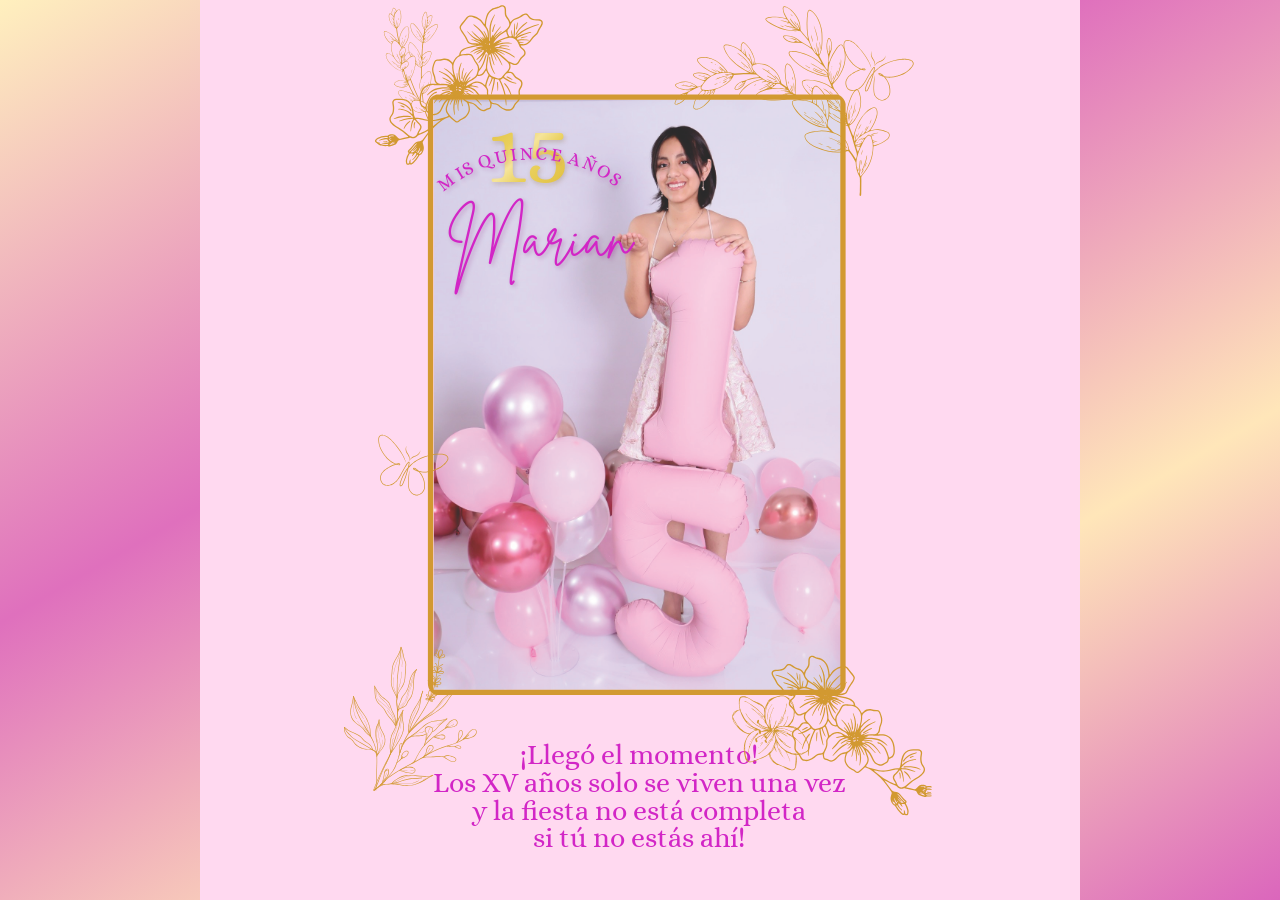
==== Web/index.html @ 72e5fe51 "Amplía la galería móvil y separa su título vertical" ====
<!doctype html>
<html lang="es-MX">
  <head>
    <meta charset="utf-8" />
    <meta name="viewport" content="width=device-width, initial-scale=1" />
    <meta name="theme-color" content="#ffd9f0" />
    <title>Mis quince años · Marian</title>
    <link rel="stylesheet" href="assets/css/base.css?v=63" />
    <link rel="stylesheet" href="assets/css/secciones.css?v=65" />
    <link rel="stylesheet" href="assets/css/layout.css?v=61" />
    <link rel="stylesheet" href="assets/css/tipografia.css?v=65" />
    <script defer src="assets/js/datos-loader.js?v=61"></script>
    <script defer src="assets/js/render.js?v=61"></script>
    <script defer src="assets/js/confirmacion.js?v=61"></script>
    <script defer src="assets/js/contador.js?v=61"></script>
    <script defer src="assets/js/scroll.js?v=61"></script>
    <script defer src="assets/js/app.js?v=61"></script>
  </head>
  <body>
    <a class="skip" href="#detalles" data-field="textos.irDetalles"></a>
    <p id="estado" role="status">Preparando la invitación…</p>
    <noscript>Activa JavaScript para ver la invitación y sus ubicaciones.</noscript>
    <main id="invitacion" hidden>
      <!-- PORTADA -->
      <section class="cover" id="portada" aria-labelledby="titulo">
        <div class="cover-frame">
          <div class="cover-composition">
            <!-- Contenido HTML; los valores vienen de datos.js. -->
            <img class="cover-photo" data-src="portada.foto" data-alt="portada.protagonista" />
            <p class="cover-age" data-estilo="15" data-field="portada.edad"></p>
            <h1
              id="titulo"
              class="cover-title"
              data-estilo="quince"
              data-field="portada.titulo"
            ></h1>
            <p class="cover-name" data-estilo="marian" data-field="portada.protagonista"></p>
            <p
              class="cover-message"
              data-estilo="frase"
              data-field="portada.introduccionLineas"
            ></p>
            <!-- Capa frontal de ornamentos. -->
            <img
              class="cover-art"
              src="assets/img/portada-ornamentos.svg"
              alt=""
              aria-hidden="true"
            />
          </div>
        </div>
      </section>

      <!-- PAPÁS -->
      <section id="papas" class="card company-section" data-aria="familia.papas.titulo">
        <h2 data-estilo="titulo" class="company-heading" data-field="familia.papas.titulo"></h2>
        <article class="company-card">
          <span class="company-line company-line-top" aria-hidden="true">✧</span>
          <span class="company-line company-line-bottom" aria-hidden="true">✧</span>
          <img
            class="company-photo"
            data-src="familia.papas.foto"
            data-alt="familia.papas.titulo"
          />
          <p data-field="familia.papas.nombres" data-estilo="texto"></p>
          <img class="company-flower" src="assets/img/rama-floral-horizontal.svg?gold=2" alt="" />
        </article>
      </section>

      <!-- PADRINOS -->
      <section id="padrinos" class="card company-section" data-aria="familia.padrinos.titulo">
        <h2 data-estilo="titulo" class="company-heading" data-field="familia.padrinos.titulo"></h2>
        <article class="company-card">
          <span class="company-line company-line-top" aria-hidden="true">✧</span>
          <span class="company-line company-line-bottom" aria-hidden="true">✧</span>
          <img
            class="company-photo"
            data-src="familia.padrinos.foto"
            data-alt="familia.padrinos.titulo"
          />
          <p data-field="familia.padrinos.nombres" data-estilo="texto"></p>
          <img class="company-flower" src="assets/img/ramo-flores-dorado.svg?gold=2" alt="" />
        </article>
      </section>

      <!-- FOTOGRAFÍAS -->
      <section class="memories" id="recuerdos" aria-label="Fotografías de Marian">
        <p class="eyebrow" data-field="portada.titulo" data-estilo="quince"></p>
          <div class="photos">
            <img
              data-src="fotografias.imagenes.0.archivo"
              data-alt="fotografias.imagenes.0.descripcion"
              loading="lazy"
            />
            <img
              data-src="fotografias.imagenes.1.archivo"
              data-alt="fotografias.imagenes.1.descripcion"
              loading="lazy"
            />
            <img
              data-src="fotografias.imagenes.2.archivo"
              data-alt="fotografias.imagenes.2.descripcion"
              loading="lazy"
            />      
          </div>
        <img class="photos-top-branch" src="assets/img/rama-floral-horizontal.svg?gold=2" alt="" />
        <img class="photos-bottom-branch" src="assets/img/guirnalda-horizontal.svg?gold=2" alt="" />
        <img class="photos-bottom-flower" src="assets/img/flor-dorada.svg?gold=2" alt="" />
      </section>

      <!-- FECHA Y CUENTA REGRESIVA -->
      <section id="fecha" class="date" aria-label="Fecha de la celebración">
        <div class="date-row">
          <p class="eyebrow" data-field="evento.diaSemana" data-estilo="texto"></p>
          <div class="day-heart">
            <svg viewBox="0 0 160 150" aria-hidden="true">
              <path
                d="M82 133C35 121 2 89 8 53C13 22 49 17 72 40C89 -2 143 4 153 43C164 80 111 107 91 146"
                fill="none"
                stroke="#dbaa20"
                stroke-width="4"
                stroke-linecap="round"
              />
            </svg>
            <span class="date-number" data-field="evento.dia" data-estilo="texto"></span>
          </div>
          <p class="month" data-field="evento.mes" data-estilo="texto"></p>
        </div>
        <p data-field="evento.anio" data-estilo="texto"></p>
        <div class="gold-line"></div>
        <p class="script" data-field="textos.faltan" data-estilo="titulo"></p>
        <div id="contador" class="countdown" aria-label="Cuenta regresiva">
          <span data-estilo="texto">
            —
            <small data-field="textos.dias" data-estilo="texto"></small>
          </span>
          <span data-estilo="texto">
            —
            <small data-field="textos.horas" data-estilo="texto"></small>
          </span>
          <span data-estilo="texto">
            —
            <small data-field="textos.minutos" data-estilo="texto"></small>
          </span>
          <span data-estilo="texto">
            —
            <small data-field="textos.segundos" data-estilo="texto"></small>
          </span>
        </div>
        <p data-estilo="frase" class="date-message" data-field="evento.frase"></p>
        <p
          class="pending"
          id="fecha-pendiente"
          data-field="textos.fechaPendiente"
          data-estilo="texto"
        ></p>
      </section>
      <!-- CEREMONIA -->
      <h2
        data-estilo="titulo"
        class="section-title"
        id="details-title"
        data-field="textos.detalles"
      ></h2>
      <section id="detalles" class="card location ceremony" data-ubicacion="0">
        <img class="corner" src="assets/img/ramo-delicado.svg?gold=2" alt="" loading="lazy" />
        <h2 data-estilo="titulo" data-field="ubicaciones.0.titulo"></h2>
        <img
          class="venue"
          data-src="ubicaciones.0.imagen"
          data-alt="ubicaciones.0.nombre"
          loading="lazy"
        />
        <p class="time" data-estilo="texto"></p>
        <p class="description" data-estilo="frase" data-field="ubicaciones.0.descripcion"></p>
        <p class="venue-name" data-estilo="texto" data-field="ubicaciones.0.nombre"></p>
        <a class="button" data-estilo="texto" target="_blank" rel="noopener noreferrer"></a>
        <img class="ceremony-flowers" src="assets/img/ramita-dos-flores.svg" alt="" />
        <img class="ceremony-leaves" src="assets/img/ramo-delicado.svg" alt="" />
        <img class="ceremony-butterfly" src="assets/img/mariposa-dorada.svg" alt="" />
        <span class="ornate-top" aria-hidden="true">✧</span>
        <span class="ornate-bottom" aria-hidden="true">✧</span>
      </section>
      <!-- RECEPCIÓN -->
      <section id="recepcion" class="card location reception" data-ubicacion="1">
        <img class="corner" src="assets/img/ramo-delicado.svg?gold=2" alt="" loading="lazy" />
        <h2 data-estilo="titulo" data-field="ubicaciones.1.titulo"></h2>
        <img
          class="venue"
          data-src="ubicaciones.1.imagen"
          data-alt="ubicaciones.1.nombre"
          loading="lazy"
        />
        <p class="time" data-estilo="texto"></p>
        <p class="description" data-estilo="frase" data-field="ubicaciones.1.descripcion"></p>
        <p class="venue-name" data-estilo="texto" data-field="ubicaciones.1.nombre"></p>
        <a class="button" data-estilo="texto" target="_blank" rel="noopener noreferrer"></a>
        <img class="reception-flower" src="assets/img/flor-dorada.svg" alt="" />
        <img class="reception-flowers" src="assets/img/ramita-dos-flores.svg" alt="" />
        <img class="reception-branch" src="assets/img/rama-floral-horizontal.svg" alt="" />
        <img class="reception-butterfly" src="assets/img/mariposa-dorada.svg" alt="" />
        <span class="ornate-top" aria-hidden="true">✧</span>
        <span class="ornate-bottom" aria-hidden="true">✧</span>
      </section>
      <!-- VESTIMENTA -->
      <section class="card dress" id="vestimenta">
        <img class="corner" src="assets/img/ramo-flores-dorado.svg?gold=2" alt="" loading="lazy" />
        <h2 data-estilo="titulo" data-field="vestimenta.titulo"></h2>
        <img
          class="icon dress-icon"
          data-src="vestimenta.imagen"
          data-alt="vestimenta.descripcionImagen"
          loading="lazy"
        />
        <p class="large" data-field="vestimenta.tipo" data-estilo="texto"></p>
        <p data-field="vestimenta.nota" data-estilo="frase"></p>
        <div class="swatches" id="colores"></div>
        <img class="dress-flowers" src="assets/img/ramo-flores-dorado.svg?gold=2" alt="" />
        <img class="dress-leaves" src="assets/img/rama-hojas-fina.svg?gold=2" alt="" />
        <img class="dress-top" src="assets/img/rama-floral-horizontal.svg?gold=2" alt="" />
        <span class="ornate-top" aria-hidden="true">✧</span>
        <span class="ornate-bottom" aria-hidden="true">✧</span>
      </section>

      <!-- REGALOS -->
      <section class="card gifts" id="sobres">
        <h2 data-estilo="titulo" data-field="regalos.titulo"></h2>
        <img class="icon" data-src="regalos.imagen" alt="" loading="lazy" />
        <p data-estilo="frase" class="body-copy" data-field="regalos.texto"></p>
        <img
          class="corner right"
          src="assets/img/mariposa-dorada.svg?gold=2"
          alt=""
          loading="lazy"
        />
        <img class="gifts-branch" src="assets/img/rama-floral-horizontal.svg?gold=2" alt="" />
        <img class="gifts-butterfly" src="assets/img/mariposa-dorada.svg?gold=2" alt="" />
        <img class="gifts-garland" src="assets/img/guirnalda-horizontal.svg?gold=2" alt="" />
        <img class="gifts-flower" src="assets/img/flor-dorada.svg?gold=2" alt="" />
        <span class="ornate-top" aria-hidden="true">✧</span>
      </section>

      <!-- HOSPEDAJE -->
      <section class="card lodging" id="hospedaje">
        <h2 data-estilo="titulo" data-field="textos.hospedaje"></h2>
        <img class="icon" src="assets/img/icono-hotel.svg" alt="" loading="lazy" />
        <div id="hoteles" class="hotels"></div>
        <img class="lodging-flowers" src="assets/img/ramo-flores-dorado.svg?gold=2" alt="" />
        <img class="lodging-side" src="assets/img/ramita-dos-flores.svg?gold=2" alt="" />
        <img class="lodging-butterfly" src="assets/img/mariposa-dorada.svg?gold=2" alt="" />
        <span class="ornate-top" aria-hidden="true">✧</span>
        <span class="ornate-bottom" aria-hidden="true">✧</span>
      </section>
      <!-- CONFIRMACIÓN -->
      <section class="card rsvp" id="confirmacion" aria-labelledby="rsvp-title">
        <img
          class="corner"
          src="assets/img/rama-floral-horizontal.svg?gold=2"
          alt=""
          loading="lazy"
        />
        <span class="rsvp-top-line" aria-hidden="true">✧</span>
        <h2 data-estilo="titulo" id="rsvp-title" data-field="confirmacion.titulo"></h2>
        <div class="rsvp-intro">
          <p data-estilo="frase" class="body-copy" data-field="confirmacion.mensaje"></p>
          <img
            class="icon confirm-icon"
            src="assets/img/icono-confirmacion.svg"
            alt=""
            loading="lazy"
          />
        </div>
        <p id="pases" class="form-note" data-estilo="texto"></p>
        <div class="gold-line"></div>
        <form id="formulario-rsvp">
          <label for="nombre" data-field="textos.nombreInvitado" data-estilo="texto"></label>
          <input
            id="nombre"
            name="nombre"
            autocomplete="name"
            required
            maxlength="160"
            data-estilo="texto"
          />
          <fieldset>
            <legend data-field="textos.asistencia" data-estilo="texto"></legend>
            <label class="radio" data-estilo="texto">
              <input type="radio" name="asistencia" value="si" required data-estilo="texto" />
              <span data-field="textos.si"></span>
            </label>
            <label class="radio" data-estilo="texto">
              <input type="radio" name="asistencia" value="no" data-estilo="texto" />
              <span data-field="textos.no"></span>
            </label>
          </fieldset>
          <div class="quantities">
            <div>
              <label for="adultos" data-field="textos.adultos" data-estilo="texto"></label>
              <input
                id="adultos"
                name="adultos"
                type="number"
                min="1"
                step="1"
                required
                data-estilo="texto"
              />
            </div>
            <div>
              <label for="ninos" data-field="textos.ninos" data-estilo="texto"></label>
              <input
                id="ninos"
                name="ninos"
                type="number"
                min="0"
                step="1"
                required
                data-estilo="texto"
              />
            </div>
          </div>
          <button type="submit" class="button submit" data-estilo="texto">
            Probar confirmación
          </button>
          <p class="form-note" id="rsvp-estado" role="status" data-estilo="texto">
            Formulario de muestra. No se enviarán tus datos.
          </p>
        </form>
        <img class="rsvp-left" src="assets/img/ramo-delicado.svg?gold=2" alt="" />
        <img class="rsvp-right" src="assets/img/rama-floral-horizontal.svg?gold=2" alt="" />
        <img class="rsvp-bottom" src="assets/img/ramita-dos-flores.svg?gold=2" alt="" />
      </section>

      <!-- CIERRE -->
      <section id="cierre">
        <div
          data-estilo="15"
          class="footer-number"
          aria-hidden="true"
          data-field="portada.edad"
        ></div>
        <p data-estilo="marian" class="name" data-field="portada.protagonista"></p>
        <img
          class="closing-butterfly"
          src="assets/img/mariposa-dorada.svg?gold=2"
          alt=""
          loading="lazy"
        />
        <img class="closing-flower" src="assets/img/flor-dorada.svg?gold=2" alt="" loading="lazy" />
      </section>
    </main>
  </body>
</html>
---- Web/assets/css/base.css ----
/* Prioridad global: diseño, después tipografía. */
@layer diseno, tipografia;
@layer diseno {
  /* 01 · Fuentes locales. */
  @font-face {
    font-family: Alice;
    src: url("../fonts/Alice.ttf") format("truetype");
    font-display: swap;
  }
  @font-face {
    font-family: Brittany;
    src: url("../fonts/Brittany.ttf") format("truetype");
    font-display: swap;
  }
  @font-face {
    font-family: Allura;
    src: url("../fonts/Brittany.ttf") format("truetype");
    font-display: swap;

  
  }

  /* 02 · Variables compartidas de color. */
  :root {
    --pink: #ffd9f0;
    --ink: #ad169f;
    --gold: #af781b;
    --paper: #fefdfb;
    --line: #d9aa40;
  }

  /* 03 · Reglas generales y normalización. */
  * {
    box-sizing: border-box;
  }
  img {
    max-width: 100%;
    display: block;
  }
  h1,
  h2,
  p {
    margin: 0;
  }
  a {
    color: inherit;
  }
  h1,
  .name,
  .card h2,
  .venue-name,
  .body-copy,
  .hotels h3 {
    overflow-wrap: anywhere;
  }

  /* 04 · Página y contenedor principal. */
  main {
    max-width: 880px;
    margin: auto;
    background: var(--pink);
    overflow: hidden;
  }
  main[hidden] {
    display: none;
  }
  section {
    scroll-margin-top: 24px;
  }
  html {
    scroll-behavior: smooth;
    background: #fff0be;
  }
  body {
    margin: 0;
    color: var(--ink);
    font:
      19px/1.5 Alice,
      Georgia,
      serif;
    background: linear-gradient(150deg, #fff0be 0%, #df70bd 38%, #ffe6b9 70%, #db66bc 100%);
    background-repeat: no-repeat;
    min-height: 100vh;
  }
  #invitacion {
    background: #ffd9f0;
    margin: 0 auto;
    border-radius: 0;
  }
  #portada,
  #recuerdos,
  #fecha,
  #cierre {
    background: transparent;
  }

  /* 05 · Componentes reutilizables: tarjetas, imágenes y textos. */
  .name {
    color: #d226c6;
    text-shadow: 0 6px 12px #58244520;
  }
  .memories {
    position: relative;
    text-align: center;
    padding: 90px 56px 45px;
  }
  .eyebrow {
    text-transform: uppercase;
  }
  .photos img {
    width: calc((100% - 32px) / 3);
    border: 8px solid var(--paper);
    box-shadow: 0 8px 18px #9258791b;
    transform: rotate(-6deg);
  }
  .photos img:nth-child(2) {
    transform: rotate(4deg);
    margin-top: 50px;
  }
  .photos img:nth-child(3) {
    transform: rotate(-3deg);
  }
  .date {
    text-align: center;
    padding: 50px 24px 65px;
  }
  .date-number {
    margin-top: 8px;
    color: #c52bb7;
  }
  .month {
    text-transform: uppercase;
  }
  .gold-line {
    height: 1px;
    width: 90px;
    background: var(--line);
    margin: 30px auto;
  }
  .script,
  .section-title {
    color: var(--gold);
  }
  .countdown {
    display: flex;
    justify-content: center;
    gap: 22px;
    margin-top: 14px;
  }
  .countdown span {
    min-width: 48px;
  }
  .countdown small {
    display: block;
    text-transform: uppercase;
  }
  .pending {
    max-width: 280px;
    margin: 20px auto 0;
    color: #865576;
  }
  .section-title {
    text-align: center;
    margin-bottom: 55px;
  }
  .card h2 {
    color: #211c20;
    margin-bottom: 28px;
  }
  .corner {
    position: absolute;
    width: 145px;
    left: -65px;
    top: -28px;
    z-index: -1;
    pointer-events: none;
  }
  .corner.right {
    left: auto;
    right: -52px;
    top: auto;
    bottom: 10px;
    width: 120px;
  }
  .venue {
    width: 100%;
    max-height: 280px;
    object-fit: cover;
    border-radius: 26px;
    margin: 0 auto 24px;
  }
  .location:first-child .venue {
    width: 60%;
    max-height: 310px;
    object-fit: cover;
  }
  .time {
    margin: 14px 0;
  }
  .description {
    margin-bottom: 10px;
  }
  .description:empty,
  .time:empty {
    display: none;
  }
  .venue-name {
    margin-bottom: 23px;
  }
  .icon {
    width: 128px;
    height: 135px;
    object-fit: contain;
    margin: 0 auto 25px;
  }
  .dress-icon {
    width: 200px;
    height: 230px;
  }
  .large {
    margin-bottom: 20px;
  }
  .swatches {
    display: flex;
    gap: 20px;
    justify-content: center;
    margin-top: 20px;
  }
  .swatch {
    width: 30px;
    height: 30px;
    border-radius: 50%;
    border: 1px solid #c9b8c5;
    box-shadow: 0 0 0 4px white;
  }
  .body-copy {
    max-width: 390px;
    margin: auto;
  }
  .hotels {
    display: grid;
    gap: 28px;
  }
  .hotels h3 {
    margin: 0 0 9px;
  }
  .rsvp {
    margin-top: 10px;
  }
  .confirm-icon {
    width: 78px;
    height: 78px;
  }
  .footer-number {
    color: #e8cf6a;
  }
  .memory-layout {
    display: grid;
    grid-template-columns: 38% 1fr;
    gap: 10%;
    align-items: center;
    min-height: 640px;
  }
  .photos {
    align-items: center;
    margin: 35px 0;
    display: flex;
    flex-direction: column;
    gap: 0;
    background: #fefdfb;
    padding: 12px;
    transform: rotate(-9deg);
    box-shadow: 0 5px 20px #92587922;
  }
  .photos img,
  .photos img:nth-child(2),
  .photos img:nth-child(3) {
    width: 100%;
    height: 170px;
    object-fit: cover;
    border: 0;
    margin: 0;
    transform: none;
    box-shadow: none;
  }
  .card {
    position: relative;
    isolation: isolate;
    background: var(--paper);
    border: 1px solid #e38bd4;
    border-radius: 32px;
    margin: 0 auto 65px;
    padding: 46px 45px;
    text-align: center;
    box-shadow:
      inset 0 0 0 11px var(--paper),
      inset 0 0 0 12px #d6ae56;
    width: 68%;
    max-width: none;
    margin-bottom: 70px;
  }
  .card:before {
    content: "";
    position: absolute;
    inset: 16px;
    border-radius: 22px;
    background: url("../img/patron-floral.svg?gold=2") center/cover;
    opacity: 0.13;
    z-index: -1;
    pointer-events: none;
    background-size: 100% 100%;
  }
#fecha {
    border-bottom-color: transparent;
  }

  /* 06 · Botones y formulario. */
  .button {
    display: inline-flex;
    gap: 14px;
    justify-content: center;
    align-items: center;
    min-height: 46px;
    min-width: 175px;
    border: 0;
    border-radius: 30px;
    padding: 10px 27px;
    background: linear-gradient(100deg, #f8e4a4, #dcb04a, #f8e4a4);
    color: #583708;
    text-decoration: none;
    cursor: pointer;
  }
  form {
    text-align: left;
    margin-top: 30px;
    font-size: 18px;
  }
  form label,
  legend {
    display: block;
    margin-bottom: 8px;
  }
  input:not([type="radio"]) {
    display: block;
    width: 100%;
    min-width: 0;
    height: 48px;
    border: 1px solid #d88bcf;
    border-radius: 9px;
    background: #fffafddd;
    color: #522047;
    padding: 8px 12px;
  }
  fieldset {
    border: 0;
    padding: 0;
    margin: 26px 0;
  }
  .radio {
    padding: 12px 14px;
    background: #f8e2f4;
    border-radius: 9px;
    display: flex;
    gap: 12px;
    align-items: center;
    cursor: pointer;
  }
  .radio input {
    accent-color: #b71fab;
    width: 18px;
    height: 18px;
  }
  .quantities {
    display: grid;
    grid-template-columns: 1fr 1fr;
    gap: 20px;
  }
  .submit {
    width: 100%;
    margin-top: 26px;
  }
  .form-note {
    color: #82536f;
    text-align: center;
    margin-top: 14px;
  }
  .form-note:empty {
    display: none;
  }

  /* 07 · Accesibilidad y estados interactivos. */
  .skip {
    position: absolute;
    left: 12px;
    top: -100px;
    z-index: 5;
    background: white;
    padding: 12px;
  }
  .skip:focus {
    top: 12px;
  }
  :focus-visible {
    outline: 3px solid #86117b;
    outline-offset: 5px;
  }
  #estado {
    padding: 30px;
    text-align: center;
  }
  .button:hover {
    filter: brightness(0.96);
  }
  input:disabled {
    opacity: 0.5;
  }
  @media (prefers-reduced-motion: reduce) {
    html {
      scroll-behavior: auto;
    }
  }
  button:disabled {
    opacity: 0.6;
    cursor: wait;
  }
}
---- Web/assets/css/secciones.css ----
@layer diseno {
  /* 00 · Tarjetas compartidas: contenedor, marco, contenido y separadores. */
  #invitacion :is(.ceremony, .reception, .dress, .gifts, .lodging)::after {
    content: "";
    position: absolute;
    inset: 3.7cqw 3.4cqw;
    border: 1px solid #e78cdf;
    border-radius: 3.5cqw;
    pointer-events: none;
    z-index: -1;
  }
  #invitacion :is(.ceremony, .reception, .dress, .gifts, .lodging)::before {
    inset: 2cqw;
    border-radius: 4.2cqw;
    background: url("../img/patron-floral.svg?gold=2") center/100% 100%;
    opacity: 0.18;
  }
  #invitacion :is(.ceremony, .reception, .dress, .gifts, .lodging) > .corner {
    display: none;
  }
  #invitacion :is(.ceremony, .reception, .dress, .gifts, .lodging) h2 {
    color: #111;
    margin: 0 -1cqw 2.2cqw;
    text-shadow: 0 0.3cqw 0.6cqw #0002;
  }
  #invitacion :is(.ceremony, .reception, .dress, .gifts, .lodging) .venue {
    width: 55%;
    height: auto;
    aspect-ratio: 3/4;
    max-height: none;
    object-fit: cover;
    border-radius: 3.5cqw;
    margin: 0 auto 2cqw;
  }
  #invitacion :is(.ceremony, .reception, .dress, .gifts, .lodging) .time {
    color: #d226c6;
    margin: 1.8cqw 0 3cqw;
  }
  #invitacion :is(.ceremony, .reception, .dress, .gifts, .lodging) .venue-name {
    color: #d226c6;
    margin: 0 auto 3cqw;
    max-width: 100%;
  }
  #invitacion :is(.ceremony, .reception, .dress, .gifts, .lodging) .button {
    min-width: 0;
    min-height: 0;
    width: 43%;
    padding: 1cqw 1.5cqw;
    color: white;
    background: linear-gradient(90deg, #ffe8b9, #e83fc5 50%, #ffe8b9);
    border-radius: 4cqw;
  }
  #invitacion :is(.ceremony, .reception, .dress, .gifts, .lodging) .button span {
    display: none;
  }
  #invitacion .ornate-top,
  #invitacion .ornate-bottom {
    position: absolute;
    left: 7%;
    right: 7%;
    height: 1px;
    background: #d69c26;
    color: #d69c26;
    font:
      3cqw/0 Alice,
      serif;
    pointer-events: none;
    text-shadow:
      2px 0 #fefdfb,
      -2px 0 #fefdfb;
  }
  #invitacion .ornate-top {
    top: 2.2cqw;
  }
  #invitacion .ornate-bottom {
    bottom: 2.2cqw;
  }
  #invitacion :is(.ceremony, .reception, .dress, .gifts, .lodging) {
    width: 61%;
    max-width: none;
    min-height: 0;
    margin: 0 auto 9cqw;
    padding: 5cqw 4.4cqw 4cqw;
    border: 1px solid #e56bdc;
    border-radius: 5cqw;
    box-shadow: none;
    text-align: center;
    background:
      linear-gradient(#fff5af, #d7a733, #fff5af) left 1.5cqw center/2px 85% no-repeat,
      linear-gradient(#fff5af, #d7a733, #fff5af) right 1.5cqw center/2px 85% no-repeat,
      #fefdfb;
  }

  /* 01 · Portada: contenedor → composición → foto y textos → ornamentos. */
  #portada {
    container-type: inline-size;
    position: relative;
    isolation: isolate;
    padding: 0;
    text-align: center;
  }
  .cover-photo {
    position: absolute;
    left: 0.6157186%;
    top: 5.5032184%;
    width: 97.7733391%;
    height: 75.0064368%;
    object-fit: cover;
    object-position: center;
  }
  .cover-letter {
    position: absolute;
    white-space: pre;
    transform: translateY(-80%) rotate(var(--angle));
    transform-origin: 0 100%;
  }
  .cover-letter-0 {
    left: 3.7079968202344644%;
    top: 17.139682424367805%;
    --angle: -37.43702053964299deg;
  }
  .cover-letter-1 {
    left: 7.378812239687374%;
    top: 15.693200491264372%;
    --angle: -31.602007020548097deg;
  }
  .cover-letter-2 {
    left: 8.915218005644792%;
    top: 15.178538816551715%;
    --angle: -27.36898803651192deg;
  }
  .cover-letter-3 {
    left: 12.361968458966544%;
    top: 14.252257880919538%;
    --angle: -19.322012373706393deg;
  }
  .cover-letter-4 {
    left: 15.88603279591837%;
    top: 13.592801052873568%;
    --angle: -12.535997999925984deg;
  }
  .cover-letter-5 {
    left: 19.501560428571434%;
    top: 13.186054803678154%;
    --angle: -7.488027359944263deg;
  }
  .cover-letter-6 {
    left: 21.272309861398174%;
    top: 13.03523326045977%;
    --angle: -2.361002374767183deg;
  }
  .cover-letter-7 {
    left: 25.017394087537987%;
    top: 12.955358790344826%;
    --angle: 4.047004467938984deg;
  }
  .cover-letter-8 {
    left: 28.253344871906215%;
    top: 13.075281198390801%;
    --angle: 9.788978120036171deg;
  }
  .cover-letter-9 {
    left: 32.313880759009976%;
    top: 13.475465578160911%;
    --angle: 17.6729886287855deg;
  }
  .cover-letter-10 {
    left: 35.46391408640904%;
    top: 13.993633921379315%;
    --angle: 24.145990872560887deg;
  }
  .cover-letter-11 {
    left: 38.877965380373425%;
    top: 14.796736458390795%;
    --angle: 31.001007461472778deg;
  }
  .cover-letter-12 {
    left: 42.0831923122015%;
    top: 15.826990451034472%;
    --angle: 36.962006427437004deg;
  }
  #portada .cover-frame {
    position: absolute;
    inset: 10.15% 8% 13%;
    min-height: 0;
    margin: 0;
    padding: 0;
    outline: 0;
    border: 0;
    background: none;
    box-shadow: none;
    container-type: size;
    display: flex;
    align-items: center;
    justify-content: center;
    z-index: 0;
  }
  #portada .cover-composition {
    position: absolute;
    left: 50%;
    top: 50%;
    width: min(92.85714cqw, calc(100cqh * 2303 / 4350));
    height: auto;
    aspect-ratio: 2303/4350;
    transform: translate(-50%, -50%);
    container-type: inline-size;
    isolation: isolate;
    overflow: visible;
  }
  #portada :is(.cover-name, .cover-age, .cover-title, .cover-message) {
    padding: 0;
    margin: 0;
    position: absolute;
    color: #d226c6;
  }
  #portada .cover-name {
    left: 4.2353452%;
    top: 25.6905747%;
    transform: translateY(-80%);
    transform-origin: 0 100%;
    white-space: pre;
  }
  #portada .cover-age {
    left: 13.4085975%;
    top: 15.5073563%;
    transform: translateY(-80%);
    transform-origin: 0 100%;
    color: #bd8828;
  }
  #portada .cover-title {
    inset: 0;
    pointer-events: none;
    text-transform: uppercase;
  }
  #portada .cover-message {
    top: 87%;
    left: -10%;
    width: 120%;
    text-align: center;
    white-space: pre-line;
  }
  .cover-art {
    position: absolute;
    left: -43.42162396873643%;
    top: -22.988505747126435%;
    width: 186.84324793747285%;
    height: 145.97701149425288%;
    max-width: none;
    object-fit: contain;
    pointer-events: none;
  }

  /* 02–03 · Papás y padrinos: misma tarjeta y reglas compartidas. */
  .scroll-apolo :is(#papas, #padrinos) {
    position: relative;
    width: 78%;
    margin: 0 auto;
    padding: 0;
    border: 0;
    background: none;
    box-shadow: none;
    container-type: inline-size;
    grid-template-rows: minmax(0, 1fr);
    gap: 3cqw;
    height: auto;
    display: block;
  }
  :is(#papas, #padrinos) .company-card::before {
    content: "";
    position: absolute;
    inset: 2cqw;
    border-radius: 4.2cqw;
    background: url("../img/patron-floral.svg?gold=2") center/100% 100%;
    opacity: 0.18;
    z-index: 0;
    pointer-events: none;
  }
  :is(#papas, #padrinos) .company-card::after {
    content: "";
    position: absolute;
    inset: 3.7cqw 3.4cqw;
    border: 1px solid #e78cdf;
    border-radius: 3.5cqw;
    z-index: 2;
    pointer-events: none;
  }
  :is(#papas, #padrinos) h2 {
    margin: 0;
    color: #d226c6;
    text-align: center;
  }
  :is(#papas, #padrinos) p {
    margin: 0;
    color: #bd8828;
    text-align: center;
  }
  #papas .company-photo {
    width: 55%;
    height: auto;
    max-height: 100%;
    aspect-ratio: 1684.84/1667.92;
    object-fit: contain;
    border-radius: 3.5cqw;
    align-self: center;
    justify-self: center;
  }
  :is(#papas, #padrinos) > .company-heading {
    color: #bd8828;
    margin: 0 0 4cqw;
    text-align: center;
  }
  :is(#papas, #padrinos) .company-card {
    position: relative;
    min-height: 0;
    grid-template-rows: auto minmax(0, 1fr) auto;
    justify-items: center;
    border: 1px solid #e78cdf;
    border-color: #e56bdc;
    border-radius: 5cqw;
    background:
      linear-gradient(#fff5af, #d7a733, #fff5af) left 1.5cqw center/2px 85% no-repeat,
      linear-gradient(#fff5af, #d7a733, #fff5af) right 1.5cqw center/2px 85% no-repeat,
      #fefdfb;
    display: flex;
    flex-direction: column;
    align-items: center;
    gap: 4cqw;
    padding: 7cqw 4.4cqw 6cqw;
  }
  :is(#papas, #padrinos) .company-photo {
    position: static;
    min-height: 0;
    width: 55%;
    height: auto;
    max-height: none;
    aspect-ratio: 3/4;
    object-fit: cover;
    object-position: center top;
    border-radius: 3.5cqw;
    flex: none;
  }
  :is(#papas, #padrinos) .company-card p {
    color: #d226c6;
    margin: 0;
    text-align: center;
  }
  :is(#papas, #padrinos) .company-flower {
    position: absolute;
    right: -5%;
    bottom: -5%;
    width: 23%;
    max-height: 40%;
    object-fit: contain;
    pointer-events: none;
  }
  :is(#papas, #padrinos) .company-line {
    position: absolute;
    left: 7%;
    right: 7%;
    height: 1px;
    background: #d29931;
    color: #d29931;
    font:
      3cqw/0 Alice,
      serif;
    text-align: center;
    text-shadow:
      2px 0 #fefdfb,
      -2px 0 #fefdfb;
    z-index: 2;
    pointer-events: none;
  }
  :is(#papas, #padrinos) .company-line-top {
    top: 2.2cqw;
  }
  :is(#papas, #padrinos) .company-line-bottom {
    bottom: 2.2cqw;
  }

  /* En pantallas altas, la altura extra debe ocuparla también la tarjeta interior. */
  @media (max-aspect-ratio: 3/4) {
    #portada .cover-frame {
      inset: 6% 5% 7%;
    }
    #portada .cover-composition {
      width: min(100cqw, calc(100cqh * 2303 / 4350));
    }
    .scroll-apolo :is(#papas, #padrinos) {
      display: flex;
      flex-direction: column;
      justify-content: flex-start;
      gap: 0;
    }
    :is(#papas, #padrinos) .company-card {
      flex: 1;
      justify-content: space-evenly;
    }
    :is(#papas, #padrinos) .company-photo {
      width: 70%;
    }
  }

  /* 04 · Fotografías: tira, rótulo y ornamentos. */
  #recuerdos {
    position: relative;
    container-type: inline-size;
    isolation: isolate;
    aspect-ratio: 1024.5/1480;
    padding: 0;
    text-align: center;
  }
#recuerdos .memory-layout {
    display: contents;
  }
  #recuerdos .photos img,
  #recuerdos .photos img:nth-child(2),
  #recuerdos .photos img:nth-child(3) {
    width: 100%;
    height: 100%;
    min-height: 0;
    object-fit: cover;
    object-position: center;
    border: 0;
    margin: 0;
    transform: none;
    box-shadow: none;
  }
  #recuerdos .photos img:nth-child(3) {
    object-position: center 20%;
  }
  .scroll-apolo #recuerdos {
    transform: none;
  }
  #recuerdos .photos {
    position: absolute;
    top: 16%;
    width: 30%;
    height: 71%;
    margin: 0;
    padding: 1.5cqw;
    display: grid;
    grid-template-rows: repeat(3, minmax(0, 1fr));
    gap: 1.3cqw;
    transform: rotate(-3.3deg);
    background: #fefdfb;
    box-shadow: none;
    left: 34.3%;
  }
  #recuerdos .eyebrow {
    position: absolute;
    top: 43%;
    margin: 0;
    writing-mode: vertical-rl;
    transform: rotate(180deg);
    color: #d226c6;
    text-shadow: 0.2cqw 0.2cqw 0.5cqw #9d477c44;
    left: 27.2%;
  }
  #recuerdos .photos-top-branch {
    position: absolute;
    top: 3%;
    width: 22%;
    height: 15%;
    object-fit: contain;
    transform: rotate(30deg);
    left: 50%;
  }
  #recuerdos .photos-bottom-branch {
    position: absolute;
    top: 89%;
    width: 37%;
    height: 5%;
    object-fit: contain;
    left: 28%;
  }
  #recuerdos .photos-bottom-flower {
    position: absolute;
    top: 86.5%;
    width: 13%;
    transform: rotate(-18deg);
    left: 41%;
  }

  @media (max-aspect-ratio: 3/4) {
    #recuerdos .photos {
      left: 32%;
      width: 48%;
    }
    #recuerdos .eyebrow {
      left: 16%;
      top: 51.5%;
      transform: translateY(-50%) rotate(180deg);
    }
    .scroll-apolo #recuerdos .photos-top-branch {
      left: 64%;
    }
    #recuerdos .photos-bottom-branch {
      left: 30%;
      width: 52%;
    }
    #recuerdos .photos-bottom-flower {
      left: 49%;
    }
  }

  /* 05 · Fecha: calendario, contador y frase inferior. */
  #fecha {
    position: relative;
    container-type: inline-size;
    isolation: isolate;
    border-bottom: 3cqw solid transparent;
    color: #d226c6;
    min-height: 0;
    aspect-ratio: 1024.5/690;
    border-bottom-width: 24px;
    padding: 7% 0 3%;
  }
#fecha .countdown span:not(:last-child)::after {
    content: ":";
    position: absolute;
    right: -2cqw;
    top: 0;
  }
  #fecha .eyebrow,
  #fecha .month {
    text-transform: uppercase;
    margin: 0;
  }
  #fecha .day-heart {
    position: relative;
    display: grid;
    place-items: center;
    width: 14cqw;
    height: 14cqw;
    flex-shrink: 0;
  }
  #fecha .day-heart svg {
    position: absolute;
    inset: 0;
    width: 100%;
    height: 100%;
    transform: rotate(-8deg);
    overflow: visible;
  }
  #fecha .date-number {
    position: relative;
    margin: 0 0 1cqw;
    color: #d226c6;
    text-shadow: 0 0.4cqw 0.5cqw #9d477c44;
  }
  #fecha > .gold-line {
    display: none;
  }
  #fecha > .script {
    margin: 8cqw 0 4cqw;
    color: #dbaa20;
  }
  #fecha .countdown span {
    position: relative;
    flex: 1;
    min-width: 0;
    font-variant-numeric: tabular-nums;
  }
  #fecha .countdown small {
    margin-top: 1cqw;
  }
  #fecha .pending {
    max-width: 85%;
    margin: 1.8cqw auto 0;
    color: #865576;
  }
  #fecha > [data-field="evento.anio"]:empty {
    display: none;
  }
  #fecha .date-row {
    display: flex;
    justify-content: center;
    align-items: center;
    gap: 0.5cqw;
    white-space: nowrap;
    width: 80%;
    margin: auto;
    transform: translateY(-20px) scale(1.7);
    transform-origin: center;
  }
  #fecha .countdown {
    display: flex;
    justify-content: center;
    gap: 2.5cqw;
    margin: 0 auto;
    padding: 2cqw 2cqw 1cqw;
    border-left: 3px double #dbaa20;
    border-right: 3px double #dbaa20;
    width: 58%;
  }
  #fecha > .date-message {
    width: 78%;
    margin: 6cqw auto 0;
    color: #d226c6;
    text-align: center;
  }

  /* 06 · Ceremonia: variaciones y ornamentos de la tarjeta compartida. */
  #invitacion .ceremony-flowers {
    position: absolute;
    right: -15%;
    top: -2%;
    width: 27%;
    pointer-events: none;
  }
  #invitacion .ceremony-leaves {
    position: absolute;
    left: -25%;
    bottom: -10%;
    width: 40%;
    transform: rotate(-20deg);
    pointer-events: none;
  }
  #invitacion .ceremony-butterfly {
    position: absolute;
    left: -22%;
    bottom: 18%;
    width: 19%;
    transform: rotate(-15deg);
    pointer-events: none;
  }

  /* 07 · Recepción: fotografía horizontal, frase y ubicación. */
  #invitacion .reception {
    padding: 5cqw 5.2cqw 4cqw;
  }
  #invitacion .reception h2 {
    margin: 0 0 4.4cqw;
    color: #111;
  }
  #invitacion .reception .venue {
    width: 100%;
    height: auto;
    max-height: none;
    aspect-ratio: 814/506;
    object-fit: cover;
    border-radius: 5cqw;
    margin: 0 auto 6cqw;
  }
  #invitacion .reception .description {
    color: #d226c6;
    margin: 0 auto;
    max-width: 95%;
    text-wrap: balance;
  }
  #invitacion .reception .venue-name {
    margin: 0 -1.2cqw 4cqw;
    max-width: none;
    color: #d226c6;
  }
  #invitacion .reception .button {
    width: 44%;
  }
  #invitacion .reception-flower {
    position: absolute;
    right: -12%;
    top: -7%;
    width: 24%;
    transform: rotate(22deg);
    pointer-events: none;
  }
  #invitacion .reception-flowers {
    position: absolute;
    left: -24%;
    top: 52%;
    width: 30%;
    transform: rotate(-5deg);
    pointer-events: none;
  }
  #invitacion .reception-branch {
    position: absolute;
    transform: rotate(-10deg);
    pointer-events: none;
    right: -28%;
    bottom: -23%;
    width: 55%;
  }
  #invitacion .reception-butterfly {
    position: absolute;
    transform: rotate(12deg);
    pointer-events: none;
    right: -26%;
    bottom: -12%;
    width: 18%;
  }

  /* 08 · Vestimenta: icono, indicaciones y colores reservados. */
  #invitacion .dress {
    padding: 7cqw 3.2cqw 4.5cqw;
    margin-bottom: 14cqw;
  }
  #invitacion .dress h2 {
    white-space: normal;
    margin: 0 -1cqw 3.5cqw;
  }
  #invitacion .dress .dress-icon {
    width: 64%;
    height: auto;
    max-height: none;
    aspect-ratio: 4/5;
    object-fit: contain;
    margin: 0 auto 3cqw;
  }
  #invitacion .dress .large {
    color: #d226c6;
    margin: 0 0 2.6cqw;
  }
  #invitacion .dress [data-field="vestimenta.nota"] {
    color: #d226c6;
    margin: 0;
  }
  #invitacion .dress .swatches {
    display: flex;
    justify-content: center;
    gap: 4.4cqw;
    margin-top: 1.8cqw;
  }
  #invitacion .dress .swatch {
    width: 4.3cqw;
    height: 4.3cqw;
    min-width: 14px;
    min-height: 14px;
    border: 1px solid #d4c9cd;
    box-shadow: none;
  }
  #invitacion .dress-top {
    position: absolute;
    right: -21%;
    top: -20%;
    width: 38%;
    pointer-events: none;
    display: none;
  }
  #invitacion .dress-leaves {
    position: absolute;
    left: -29%;
    bottom: -18%;
    width: 15%;
    height: 28%;
    transform: rotate(-17deg);
    pointer-events: none;
  }
  #invitacion .dress-flowers {
    position: absolute;
    transform: rotate(-80deg);
    pointer-events: none;
    left: -28%;
    bottom: -22%;
    width: 50%;
  }

  /* 09 · Regalos: icono, frase y ornamentos. */
  #invitacion .gifts {
    padding: 6cqw 5.5cqw 9cqw;
    margin-bottom: 17cqw;
  }
  #invitacion .gifts h2 {
    margin: 0 -1cqw 3cqw;
    color: #111;
  }
  #invitacion .gifts .icon {
    width: 53%;
    height: auto;
    aspect-ratio: 1;
    object-fit: contain;
    margin: 0 auto 5.5cqw;
  }
  #invitacion .gifts .body-copy {
    color: #d226c6;
    max-width: none;
    margin: 0;
    text-wrap: balance;
  }
  #invitacion .gifts-branch {
    position: absolute;
    right: -29%;
    top: 28%;
    width: 47%;
    transform: rotate(10deg);
    pointer-events: none;
  }
  #invitacion .gifts-butterfly {
    position: absolute;
    right: -18%;
    top: 14%;
    width: 21%;
    transform: rotate(-16deg);
    pointer-events: none;
  }
  #invitacion .gifts-garland {
    position: absolute;
    left: 17%;
    bottom: -5%;
    width: 65%;
    height: 9%;
    object-fit: contain;
    pointer-events: none;
  }
  #invitacion .gifts-flower {
    position: absolute;
    left: 36%;
    bottom: -8%;
    width: 23%;
    transform: rotate(22deg);
    pointer-events: none;
  }

  /* 10 · Hospedaje: lista de hoteles y enlaces. */
  #invitacion .lodging .hotels > div::before {
    content: "";
    position: absolute;
    left: 3%;
    top: 0.1cqw;
    width: 5cqw;
    height: 5cqw;
    background: url("../img/flor-dorada.svg") center/contain no-repeat;
  }
  #invitacion .lodging {
    padding: 6cqw 4cqw 5cqw;
    margin-bottom: 10cqw;
  }
  #invitacion .lodging h2 {
    margin: 0 -2cqw 2.5cqw;
    color: #111;
  }
  #invitacion .lodging > .icon {
    width: 36%;
    height: auto;
    aspect-ratio: 1;
    object-fit: contain;
    margin: 0 auto 6cqw;
  }
  #invitacion .lodging .hotels {
    display: grid;
    gap: 2.6cqw;
  }
  #invitacion .lodging .hotels > div {
    position: relative;
    min-width: 0;
    padding: 0 2cqw;
  }
  #invitacion .lodging .hotels h3 {
    color: #d226c6;
    margin: 0 0 0.7cqw;
    padding: 0 3cqw;
    overflow-wrap: anywhere;
  }
  #invitacion .lodging .button {
    width: 46%;
    min-width: 0;
    min-height: 0;
    padding: 0.85cqw 1cqw;
    color: white;
    border-radius: 4cqw;
    background: linear-gradient(90deg, #fff0b5, #d9b43b, #fff0b5);
  }
  #invitacion .lodging-side {
    position: absolute;
    right: -22%;
    top: 45%;
    width: 30%;
    pointer-events: none;
  }
  #invitacion .lodging-flowers {
    position: absolute;
    left: -27%;
    top: -13%;
    width: 43%;
    transform: rotate(-82deg);
    pointer-events: none;
  }
  #invitacion .lodging-butterfly {
    position: absolute;
    right: -18%;
    top: 0;
    width: 21%;
    transform: rotate(-15deg);
    pointer-events: none;
  }

  /* 11 · Confirmación: contenido, campos, estados y ornamentos. */
  #confirmacion {
    position: relative;
    container-type: inline-size;
    max-width: none;
    margin: 0 auto 7%;
    box-shadow: none;
    color: #d226c6;
    width: 61%;
    padding: 4% 3% 2%;
    background: #fefdfb;
    border: 1px solid #e56bdc;
    border-radius: 5cqw;
  }
  #confirmacion > .gold-line::after {
    content: "✧";
    position: absolute;
    left: 48%;
    top: 0;
    font:
      26px/0 Alice,
      serif;
    color: #c99a30;
    background: #fefdfb;
  }
  #confirmacion .radio:has(input:checked)::after {
    content: "✓";
    margin-left: auto;
  }
  #confirmacion::before {
    inset: 0;
    background-size: 100% 100%;
    opacity: 0.1;
  }
  #confirmacion > .corner {
    display: none;
  }
  #confirmacion .radio:has(input:checked) {
    border-color: #bb35ab;
    background: #f3ceec;
  }
  #confirmacion .form-note {
    color: #82536f;
    margin-top: 3cqw;
  }
  #confirmacion .rsvp-top-line {
    position: absolute;
    left: 7%;
    right: 7%;
    top: 1.8%;
    height: 1px;
    background: #d09c2e;
    color: #d09c2e;
    font:
      25px/0 Alice,
      serif;
    text-shadow:
      2px 0 white,
      -2px 0 white;
  }
  #confirmacion h2 {
    color: #111;
    text-shadow: 0 2px 5px #0002;
    margin: 0 -2cqw 15cqw;
    white-space: nowrap;
  }
  #confirmacion .rsvp-intro .body-copy {
    margin: 0;
    max-width: none;
    text-wrap: balance;
  }
  #confirmacion .confirm-icon {
    width: 100%;
    height: auto;
    margin: 0;
    aspect-ratio: 1;
    object-fit: contain;
    margin-top: -2cqw;
  }
  #confirmacion > .gold-line {
    position: relative;
    height: 1px;
    background: #c99a30;
    margin: 0 auto 7cqw;
    width: 91%;
    margin-bottom: 8cqw;
  }
  #confirmacion form {
    text-align: left;
    margin: 0;
    font:
      clamp(14px, 4.4cqw, 20px) / 1.4 Alice,
      serif;
    font-size: 4.4cqw;
    line-height: 1.4;
  }
  #confirmacion input:not([type="radio"]) {
    border: 1px solid #e78bdf;
    background: #ffffff50;
    border-radius: 6px;
    color: #912184;
    height: 11cqw;
    min-height: 32px;
    padding: 1cqw 2cqw;
  }
  #confirmacion fieldset {
    margin: 9cqw 0 10cqw;
  }
  #confirmacion .radio {
    border: 1px solid transparent;
    border-radius: 4px;
    background: #f8e2f4;
    position: relative;
    min-height: 36px;
    padding: 2cqw 3cqw;
    gap: 0;
    margin-bottom: 2cqw;
  }
  #confirmacion .radio input {
    position: absolute;
    opacity: 0;
    width: 1px;
    height: 1px;
    margin: 0;
  }
  #confirmacion .radio:has(input:focus-visible) {
    outline: 2px solid #86117b;
    outline-offset: 3px;
  }
  #confirmacion .quantities {
    display: grid;
    grid-template-columns: 1fr;
    gap: 10cqw;
  }
  #confirmacion .submit {
    width: 100%;
    background: #dbaf47;
    color: #86157f;
    min-height: 36px;
    border-radius: 5cqw;
    margin-top: 4cqw;
  }
  #confirmacion .rsvp-left {
    position: absolute;
    transform: rotate(-20deg);
    pointer-events: none;
    left: -26%;
    top: 1%;
    width: 38%;
  }
  #confirmacion .rsvp-right {
    position: absolute;
    transform: rotate(20deg);
    pointer-events: none;
    right: -24%;
    top: 25%;
    width: 44%;
  }
  #confirmacion .rsvp-bottom {
    position: absolute;
    pointer-events: none;
    left: -26%;
    bottom: 11%;
    width: 28%;
  }
  #confirmacion .rsvp-intro {
    display: grid;
    margin: 0 0 27cqw;
    align-items: start;
    grid-template-columns: 52% 26%;
    gap: 16%;
  }

  /* 12 · Cierre: edad, nombre y ornamentos. */
  #cierre {
    container-type: inline-size;
    position: relative;
    isolation: isolate;
    aspect-ratio: 1024.5/380;
    min-height: 0;
    margin-top: 5%;
    padding: 0;
    text-align: center;
  }
  #cierre .footer-number {
    position: absolute;
    left: 10%;
    width: 80%;
    top: 0%;
    color: #e8cf63;
    opacity: 0.95;
  }
  #cierre .name {
    position: absolute;
    left: 10%;
    width: 80%;
    top: 50%;
    color: #d226c6;
    transform: scaleY(1.3);
    overflow-wrap: normal;
    z-index: 2;
  }
  #cierre .closing-butterfly {
    position: absolute;
    left: auto;
    right: 9%;
    top: 5%;
    bottom: auto;
    width: 12%;
    height: auto;
    transform: rotate(5deg);
  }
  #cierre .closing-flower {
    position: absolute;
    left: auto;
    right: 8%;
    top: 48%;
    bottom: auto;
    width: 13%;
    height: auto;
    transform: rotate(-18deg);
  }
}
---- Web/assets/css/layout.css ----
@layer diseno {
  /* 01 · Ventana y contenedor de desplazamiento. */
  html.scroll-apolo,
  .scroll-apolo body {
    height: 100%;
    overflow: hidden;
  }
  .scroll-apolo #invitacion::-webkit-scrollbar {
    display: none;
  }
  .scroll-apolo #invitacion {
    width: calc(100% - 24px);
    height: 100svh;
    overflow-x: hidden;
    overflow-y: auto;
    overscroll-behavior-y: contain;
    scroll-snap-type: y mandatory;
    scroll-behavior: smooth;
    scrollbar-width: none;
    padding-block: 0;
  }
  .scroll-apolo #fecha.roomy-surface {
    display: flex;
    flex-direction: column;
    justify-content: space-evenly;
    aspect-ratio: auto;
  }

  .scroll-apolo #fecha.roomy-surface > .countdown {
    margin-block: 0;
  }
  .scroll-apolo #fecha.roomy-surface > [hidden] {
    display: none;
  }
  :is(#papas, #padrinos) .company-card {
    isolation: isolate;
    overflow: visible;
  }
  #invitacion
    :is(
      .cover-art,
      .cover-ornament,
      .company-flower,
      .photos-top-branch,
      .photos-bottom-branch,
      .photos-bottom-flower,
      .photos-right-flower,
      .memory-flower,
      .frame-crown,
      .frame-bow,
      .corner,
      .ceremony-flowers,
      .ceremony-leaves,
      .ceremony-butterfly,
      .reception-flower,
      .reception-flowers,
      .reception-branch,
      .reception-butterfly,
      .dress-flowers,
      .dress-leaves,
      .dress-top,
      .gifts-branch,
      .gifts-butterfly,
      .gifts-garland,
      .gifts-flower,
      .lodging-flowers,
      .lodging-side,
      .lodging-butterfly,
      .rsvp-left,
      .rsvp-right,
      .rsvp-bottom,
      .closing-flower,
      .closing-butterfly
    ) {
    z-index: var(--layer-ornament);
    pointer-events: none;
  }

  /* 02 · Pantalla → composición → tamaño común de las secciones. */
  .scroll-apolo .scroll-screen > * {
    flex-shrink: 0;
  }
  .scroll-apolo .scroll-screen {
    min-height: 100svh;
    width: 100%;
    display: flex;
    flex-direction: column;
    justify-content: center;
    padding-block: 6px;
    scroll-snap-align: start;
    scroll-snap-stop: always;
    isolation: isolate;
    position: relative;
    overflow: clip;
    overflow-clip-margin: 0;
  }
  .scroll-apolo .scroll-composition {
    width: 112%;
    align-self: center;
    margin-inline: 0;
    container-type: inline-size;
    position: relative;
    isolation: isolate;
    flex-shrink: 0;
  }

  /* 03 · Ajustes de composición, en el orden de la invitación. */
  .scroll-apolo :is(#portada, #recuerdos, #fecha, #cierre) {
    width: 100%;
    scroll-margin-top: 0;
  }
  .scroll-apolo #portada {
    width: 100%;
    aspect-ratio: 0.82;
    align-self: center;
    margin-inline: 0;
  }
  .scroll-apolo #invitacion .card,
  .scroll-apolo #confirmacion,
  .scroll-apolo #cierre {
    margin-block: 0;
  }
  .scroll-apolo #confirmacion fieldset {
    margin: 4cqw 0;
    display: grid;
    grid-template-columns: repeat(2, minmax(0, 1fr));
    gap: 3cqw;
  }
  .scroll-apolo #confirmacion fieldset .radio {
    min-width: 0;
    padding-inline: 1cqw;
    white-space: nowrap;
  }
  .scroll-apolo #confirmacion form label,
  .scroll-apolo #confirmacion legend {
    margin-bottom: 4px;
  }
  .scroll-apolo #confirmacion .quantities {
    grid-template-columns: repeat(2, minmax(0, 1fr));
    gap: 3cqw;
  }
  .scroll-apolo #confirmacion .submit {
    min-width: 0;
    padding-inline: 2cqw;
    margin-top: 3cqw;
  }
  .scroll-apolo #invitacion .card,
  .scroll-apolo #confirmacion {
    width: 78%;
  }
  .scroll-apolo #recuerdos {
    margin-block: 0;
    transform: none;
  }
  .scroll-apolo #recuerdos .photos-top-branch {
    top: 8%;
  }
  .scroll-apolo #recuerdos .photos-bottom-branch {
    top: 85%;
  }
  .scroll-apolo #recuerdos .photos-bottom-flower {
    top: 83%;
  }
  .scroll-apolo #confirmacion h2 {
    margin-bottom: 3cqw;
  }
  .scroll-apolo #confirmacion .rsvp-intro {
    margin-bottom: 8cqw;
    width: 90%;
    margin: 0 auto 3cqw;
    grid-template-columns: 64% 28%;
    gap: 8%;
    align-items: center;
  }
  .scroll-apolo #confirmacion .confirm-icon {
    margin-top: 0;
  }
  .scroll-apolo #confirmacion > .gold-line {
    margin-bottom: 3cqw;
  }
  .scroll-apolo #confirmacion .rsvp-message-line {
    display: block;
    white-space: pre-line;
    overflow-wrap: break-word;
  }
  .scroll-apolo #details-title {
    text-align: center;
    margin: 0 0 7cqw;
    margin-bottom: 1.5cqw;
  }
  .scroll-apolo .card.roomy-surface {
    display: flex;
    flex-direction: column;
    justify-content: space-evenly;
  }
  .scroll-apolo .card.roomy-surface > :not(img):not(.ornate-top):not(.ornate-bottom) {
    flex-shrink: 0;
  }
  .scroll-apolo .card.roomy-surface > .button {
    align-self: center;
  }

  /* 04 · Capas: patrón de fondo → contenido → marco → ornamentos. */
  #invitacion img[src*="ramo-flores-dorado.svg"],
  #invitacion img[src*="rama-floral-horizontal.svg"],
  #invitacion img[src*="ramo-delicado.svg"],
  #invitacion img[src*="ramita-dos-flores.svg"],
  #invitacion img[src*="rama-hojas-fina.svg"],
  #invitacion img[src*="flor-dorada.svg"],
  #invitacion img[src*="mariposa-dorada.svg"],
  #invitacion img[src*="rama-hojas-dorada.svg"],
  #invitacion img[src*="guirnalda-horizontal.svg"],
  #invitacion img[src*="corona-dorada.png"],
  #invitacion .cover-art {
    z-index: 20;
    pointer-events: none;
    opacity: 1;
  }
  #invitacion :is(.ornate-top, .ornate-bottom, .rsvp-top-line) {
    z-index: 20;
    color: var(--ornament-gold);
    pointer-events: none;
  }
  #invitacion :is(.ornate-top, .ornate-bottom) {
    background-color: var(--ornament-gold);
  }
  :root {
    --ornament-gold: #d29931;
    --layer-pattern: 0;
    --layer-content: 1;
    --layer-frame: 2;
    --layer-ornament: 20;
  }
  #invitacion :is(.card, .company-card, .cover-composition, #recuerdos, #fecha, #cierre) {
    isolation: isolate;
  }
  #invitacion .card::before {
    z-index: var(--layer-pattern);
    pointer-events: none;
  }
  #invitacion .card::after {
    z-index: var(--layer-frame);
    pointer-events: none;
  }
  #invitacion :is(#papas, #padrinos)::before {
    content: none;
  }
  #invitacion .card > :is(h2, h3, p, a, form, .rsvp-intro, .swatches, .hotels, .venue, .icon),
  #invitacion .company-card > :is(h2, p, .company-photo) {
    position: relative;
    z-index: var(--layer-content);
  }
  #invitacion .cover-photo,
  #invitacion .cover-composition > :is(h1, p),
  #invitacion #recuerdos :is(.photos, .eyebrow),
  #invitacion #cierre :is(.name, .footer-number) {
    z-index: var(--layer-content);
  }
  #invitacion :is(.ornate-top, .ornate-bottom, .rsvp-top-line, .gold-line) {
    z-index: var(--layer-frame);
  }
  #invitacion :is(.card, .company-card, .cover-composition) {
    overflow: visible;
  }

  /* 05 · Interacción, foco y movimiento reducido. */
  .scroll-apolo #invitacion:focus-visible {
    outline: 2px solid #ad169f;
    outline-offset: -2px;
  }
  .scroll-apolo #invitacion:has(input:focus, textarea:focus, select:focus, button:focus, a:focus) {
    scroll-snap-type: none;
  }
  @media (prefers-reduced-motion: reduce) {
    .scroll-apolo #invitacion {
      scroll-behavior: auto;
      scroll-snap-type: none;
    }
  }
  
}
---- Web/assets/css/tipografia.css ----
/* La tipografía vive solo aquí; los seis valores proceden de datos.js. */
@layer tipografia {
  /* 01 · Respetar los cortes de línea escritos en datos.js. */
  [data-field] {
    white-space: pre-line;
  }
  /* 02 · Contrato común: fuente, altura e interlineado; sin excepciones por sección. */
  [data-estilo] {
    font-family: var(--tipo-fuente);
    font-size: var(--tipo-altura);
    line-height: var(--tipo-interlineado);
    font-weight: 400;
    letter-spacing: normal;
  }
  /* 03 · Estilo 15: variables definidas en datos.js. */
  [data-estilo="15"] {
    --tipo-fuente: var(--fuente-15);
    --tipo-altura: var(--altura-15);
    --tipo-interlineado: var(--interlineado-15);
  }
  /* 04 · Estilo quince: variables definidas en datos.js. */
  [data-estilo="quince"] {
    --tipo-fuente: var(--fuente-quince);
    --tipo-altura: var(--altura-quince);
    --tipo-interlineado: var(--interlineado-quince);
  }
  /* 05 · Estilo marian: variables definidas en datos.js. */
  [data-estilo="marian"] {
    --tipo-fuente: var(--fuente-marian);
    --tipo-altura: var(--altura-marian);
    --tipo-interlineado: var(--interlineado-marian);
  }
  /* 06 · Estilo titulo: variables definidas en datos.js. */
  [data-estilo="titulo"] {
    --tipo-fuente: var(--fuente-titulo);
    --tipo-altura: var(--altura-titulo);
    --tipo-interlineado: var(--interlineado-titulo);
  }
  /* 07 · Estilo frase: variables definidas en datos.js. */
  [data-estilo="frase"] {
    --tipo-fuente: var(--fuente-frase);
    --tipo-altura: var(--altura-frase);
    --tipo-interlineado: var(--interlineado-frase);
  }
  /* 08 · Estilo texto: variables definidas en datos.js. */
  [data-estilo="texto"] {
    --tipo-fuente: var(--fuente-texto);
    --tipo-altura: var(--altura-texto);
    --tipo-interlineado: var(--interlineado-texto);
  }
  #recuerdos .eyebrow {
    font-size: 32px;
  }
  @media (max-aspect-ratio: 3/4) {
    #recuerdos .eyebrow {
      font-size: 7cqw;
    }
  }

  #cierre .footer-number {
    font-size: calc(var(--altura-15) * 4.3);
  }

  #cierre .name {
    font-size: calc(var(--altura-marian) * 2.5);
    transform: none;
  }

  #invitacion [data-estilo="15"] {
    background: linear-gradient(
      135deg,
      #deba39 0%,
      #e9cf5b 35%,
      #f5e49a 48%,
      #e9cf5b 62%,
      #deba39 100%
    );
    background-clip: text;
    -webkit-background-clip: text;
    color: transparent;
    opacity: 1;
    text-shadow: none;
  }

  /* Sombra de ambos números */
  #portada .cover-age,
  #cierre .footer-number {
    filter: drop-shadow(2px 3px 3px #79571945);
  }

  /* Sombra del título y de ambos nombres */
  #portada .cover-title,
  #portada .cover-name,
  #cierre .name {
    text-shadow: 2px 3px 5px #86117b45;
  }
}
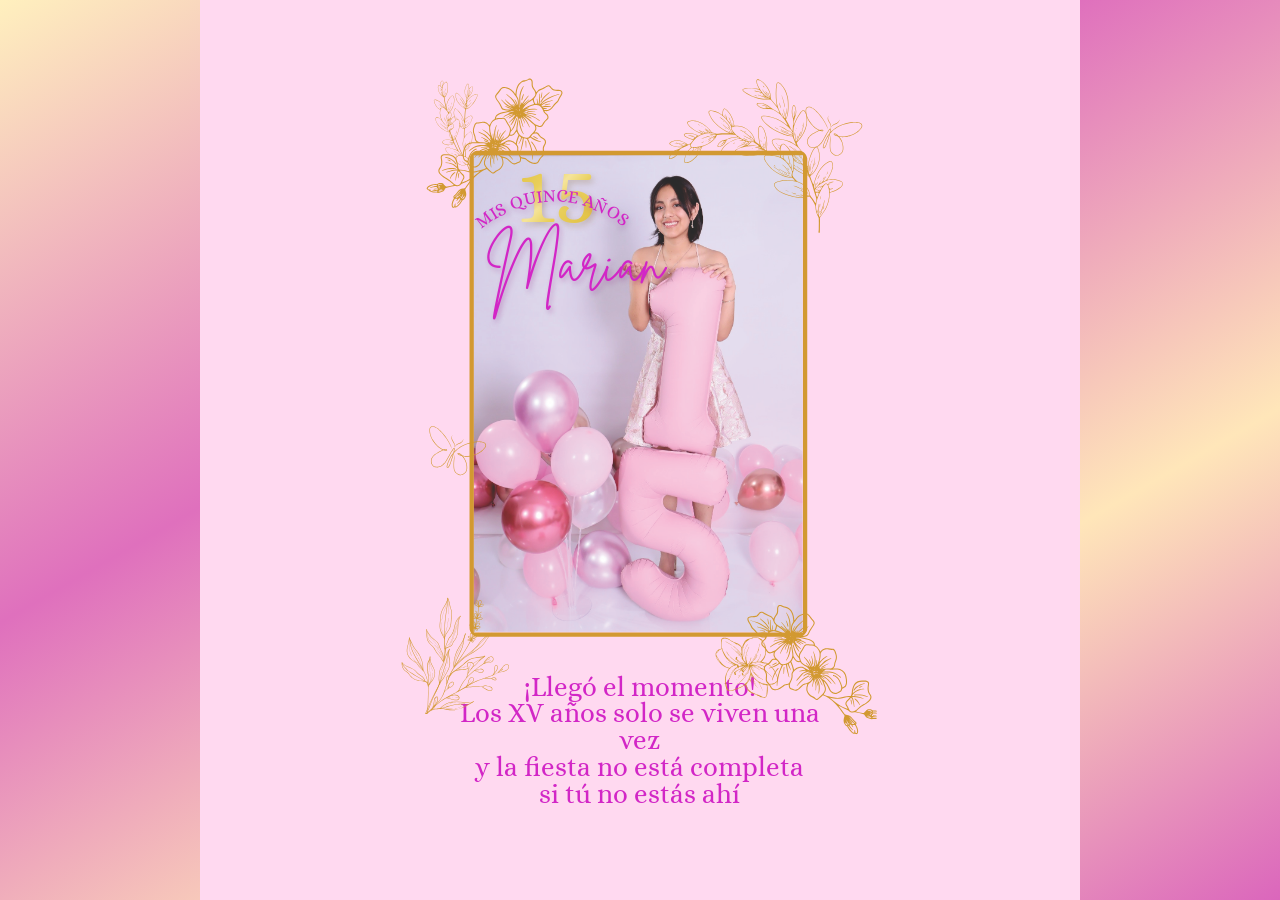
==== commit a92c4672: "Separa distribución CSS de funciones dinámicas e incorpora ajustes de contenido" ====
--- a/Web/index.html
+++ b/Web/index.html
@@ -1,353 +1,401 @@
 <!doctype html>
-<html lang="es-MX">
+<html lang="es-MX" class="scroll-apolo">
   <head>
     <meta charset="utf-8" />
     <meta name="viewport" content="width=device-width, initial-scale=1" />
     <meta name="theme-color" content="#ffd9f0" />
     <title>Mis quince años · Marian</title>
-    <link rel="stylesheet" href="assets/css/base.css?v=63" />
-    <link rel="stylesheet" href="assets/css/secciones.css?v=65" />
-    <link rel="stylesheet" href="assets/css/layout.css?v=61" />
-    <link rel="stylesheet" href="assets/css/tipografia.css?v=65" />
+    <link rel="stylesheet" href="assets/css/base.css?v=66" />
+    <link rel="stylesheet" href="assets/css/secciones.css?v=66" />
+    <link rel="stylesheet" href="assets/css/layout.css?v=66" />
+    <link rel="stylesheet" href="assets/css/tipografia.css?v=66" />
     <script defer src="assets/js/datos-loader.js?v=61"></script>
-    <script defer src="assets/js/render.js?v=61"></script>
+    <script defer src="assets/js/render.js?v=66"></script>
     <script defer src="assets/js/confirmacion.js?v=61"></script>
     <script defer src="assets/js/contador.js?v=61"></script>
-    <script defer src="assets/js/scroll.js?v=61"></script>
-    <script defer src="assets/js/app.js?v=61"></script>
+    <script defer src="assets/js/navegacion.js?v=66"></script>
+    <script defer src="assets/js/app.js?v=66"></script>
   </head>
   <body>
     <a class="skip" href="#detalles" data-field="textos.irDetalles"></a>
     <p id="estado" role="status">Preparando la invitación…</p>
     <noscript>Activa JavaScript para ver la invitación y sus ubicaciones.</noscript>
-    <main id="invitacion" hidden>
+    <main id="invitacion" tabindex="0" aria-label="Invitación, desplazamiento por secciones" hidden>
       <!-- PORTADA -->
-      <section class="cover" id="portada" aria-labelledby="titulo">
-        <div class="cover-frame">
-          <div class="cover-composition">
-            <!-- Contenido HTML; los valores vienen de datos.js. -->
-            <img class="cover-photo" data-src="portada.foto" data-alt="portada.protagonista" />
-            <p class="cover-age" data-estilo="15" data-field="portada.edad"></p>
-            <h1
-              id="titulo"
-              class="cover-title"
-              data-estilo="quince"
-              data-field="portada.titulo"
-            ></h1>
-            <p class="cover-name" data-estilo="marian" data-field="portada.protagonista"></p>
+      <div class="scroll-screen">
+        <div class="scroll-composition">
+          <section class="cover" id="portada" aria-labelledby="titulo">
+            <div class="cover-frame">
+              <div class="cover-composition">
+                <!-- Contenido HTML; los valores vienen de datos.js. -->
+                <img class="cover-photo" data-src="portada.foto" data-alt="portada.protagonista" />
+                <p class="cover-age" data-estilo="15" data-field="portada.edad"></p>
+                <h1
+                  id="titulo"
+                  class="cover-title"
+                  data-estilo="quince"
+                  data-field="portada.titulo"
+                ></h1>
+                <p class="cover-name" data-estilo="marian" data-field="portada.protagonista"></p>
+                <p
+                  class="cover-message"
+                  data-estilo="frase"
+                  data-field="portada.introduccionLineas"
+                ></p>
+                <!-- Capa frontal de ornamentos. -->
+                <img
+                  class="cover-art"
+                  src="assets/img/portada-ornamentos.svg"
+                  alt=""
+                  aria-hidden="true"
+                />
+              </div>
+            </div>
+          </section>
+        </div>
+      </div>
+
+      <!-- PAPÁS -->
+      <div class="scroll-screen">
+        <div class="scroll-composition">
+          <section id="papas" class="card company-section" data-aria="familia.papas.titulo">
+            <h2 data-estilo="titulo" class="company-heading" data-field="familia.papas.titulo"></h2>
+            <article class="company-card">
+              <span class="company-line company-line-top" aria-hidden="true">✧</span>
+              <span class="company-line company-line-bottom" aria-hidden="true">✧</span>
+              <img
+                class="company-photo"
+                data-src="familia.papas.foto"
+                data-alt="familia.papas.titulo"
+              />
+              <p data-field="familia.papas.nombres" data-estilo="texto"></p>
+              <img class="company-flower" src="assets/img/rama-floral-horizontal.svg?gold=2" alt="" />
+            </article>
+          </section>
+        </div>
+      </div>
+
+      <!-- PADRINOS -->
+      <div class="scroll-screen">
+        <div class="scroll-composition">
+          <section id="padrinos" class="card company-section" data-aria="familia.padrinos.titulo">
+            <h2 data-estilo="titulo" class="company-heading" data-field="familia.padrinos.titulo"></h2>
+            <article class="company-card">
+              <span class="company-line company-line-top" aria-hidden="true">✧</span>
+              <span class="company-line company-line-bottom" aria-hidden="true">✧</span>
+              <img
+                class="company-photo"
+                data-src="familia.padrinos.foto"
+                data-alt="familia.padrinos.titulo"
+              />
+              <p data-field="familia.padrinos.nombres" data-estilo="texto"></p>
+              <img class="company-flower" src="assets/img/ramo-flores-dorado.svg?gold=2" alt="" />
+            </article>
+          </section>
+        </div>
+      </div>
+
+      <!-- FOTOGRAFÍAS -->
+      <div class="scroll-screen">
+        <div class="scroll-composition">
+          <section class="memories" id="recuerdos" aria-label="Fotografías de Marian">
+            <p class="eyebrow" data-field="portada.titulo" data-estilo="quince"></p>
+              <div class="photos">
+                <img
+                  data-src="fotografias.imagenes.0.archivo"
+                  data-alt="fotografias.imagenes.0.descripcion"
+                  loading="lazy"
+                />
+                <img
+                  data-src="fotografias.imagenes.1.archivo"
+                  data-alt="fotografias.imagenes.1.descripcion"
+                  loading="lazy"
+                />
+                <img
+                  data-src="fotografias.imagenes.2.archivo"
+                  data-alt="fotografias.imagenes.2.descripcion"
+                  loading="lazy"
+                />
+              </div>
+            <img class="photos-top-branch" src="assets/img/rama-floral-horizontal.svg?gold=2" alt="" />
+            <img class="photos-bottom-branch" src="assets/img/guirnalda-horizontal.svg?gold=2" alt="" />
+            <img class="photos-bottom-flower" src="assets/img/flor-dorada.svg?gold=2" alt="" />
+          </section>
+        </div>
+      </div>
+
+      <!-- FECHA Y CUENTA REGRESIVA -->
+      <div class="scroll-screen">
+        <div class="scroll-composition">
+          <section id="fecha" class="date" aria-label="Fecha de la celebración">
+            <div class="date-row">
+              <p class="eyebrow" data-field="evento.diaSemana" data-estilo="texto"></p>
+              <div class="day-heart">
+                <svg viewBox="0 0 160 150" aria-hidden="true">
+                  <path
+                    d="M82 133C35 121 2 89 8 53C13 22 49 17 72 40C89 -2 143 4 153 43C164 80 111 107 91 146"
+                    fill="none"
+                    stroke="#dbaa20"
+                    stroke-width="4"
+                    stroke-linecap="round"
+                  />
+                </svg>
+                <span class="date-number" data-field="evento.dia" data-estilo="texto"></span>
+              </div>
+              <p class="month" data-field="evento.mes" data-estilo="texto"></p>
+            </div>
+            <p data-field="evento.anio" data-estilo="texto"></p>
+            <div class="gold-line"></div>
+            <p class="script" data-field="textos.faltan" data-estilo="titulo"></p>
+            <div id="contador" class="countdown" aria-label="Cuenta regresiva">
+              <span data-estilo="texto">
+                —
+                <small data-field="textos.dias" data-estilo="texto"></small>
+              </span>
+              <span data-estilo="texto">
+                —
+                <small data-field="textos.horas" data-estilo="texto"></small>
+              </span>
+              <span data-estilo="texto">
+                —
+                <small data-field="textos.minutos" data-estilo="texto"></small>
+              </span>
+              <span data-estilo="texto">
+                —
+                <small data-field="textos.segundos" data-estilo="texto"></small>
+              </span>
+            </div>
+            <p data-estilo="frase" class="date-message" data-field="evento.frase"></p>
             <p
-              class="cover-message"
-              data-estilo="frase"
-              data-field="portada.introduccionLineas"
+              class="pending"
+              id="fecha-pendiente"
+              data-field="textos.fechaPendiente"
+              data-estilo="texto"
             ></p>
-            <!-- Capa frontal de ornamentos. -->
-            <img
-              class="cover-art"
-              src="assets/img/portada-ornamentos.svg"
+          </section>
+        </div>
+      </div>
+      <!-- CEREMONIA -->
+      <div class="scroll-screen scroll-screen-details">
+        <div class="scroll-composition">
+          <h2
+            data-estilo="titulo"
+            class="section-title"
+            id="details-title"
+            data-field="textos.detalles"
+          ></h2>
+          <section id="detalles" class="card location ceremony" data-ubicacion="0">
+            <img class="corner" src="assets/img/ramo-delicado.svg?gold=2" alt="" loading="lazy" />
+            <h2 data-estilo="titulo" data-field="ubicaciones.0.titulo"></h2>
+            <img
+              class="venue"
+              data-src="ubicaciones.0.imagen"
+              data-alt="ubicaciones.0.nombre"
+              loading="lazy"
+            />
+            <p class="time" data-estilo="texto"></p>
+            <p class="description" data-estilo="frase" data-field="ubicaciones.0.descripcion"></p>
+            <p class="venue-name" data-estilo="texto" data-field="ubicaciones.0.nombre"></p>
+            <a class="button" data-estilo="texto" target="_blank" rel="noopener noreferrer"></a>
+            <img class="ceremony-flowers" src="assets/img/ramita-dos-flores.svg" alt="" />
+            <img class="ceremony-leaves" src="assets/img/ramo-delicado.svg" alt="" />
+            <img class="ceremony-butterfly" src="assets/img/mariposa-dorada.svg" alt="" />
+            <span class="ornate-top" aria-hidden="true">✧</span>
+            <span class="ornate-bottom" aria-hidden="true">✧</span>
+          </section>
+        </div>
+      </div>
+      <!-- RECEPCIÓN -->
+      <div class="scroll-screen">
+        <div class="scroll-composition">
+          <section id="recepcion" class="card location reception" data-ubicacion="1">
+            <img class="corner" src="assets/img/ramo-delicado.svg?gold=2" alt="" loading="lazy" />
+            <h2 data-estilo="titulo" data-field="ubicaciones.1.titulo"></h2>
+            <img
+              class="venue"
+              data-src="ubicaciones.1.imagen"
+              data-alt="ubicaciones.1.nombre"
+              loading="lazy"
+            />
+            <p class="time" data-estilo="texto"></p>
+            <p class="description" data-estilo="frase" data-field="ubicaciones.1.descripcion"></p>
+            <p class="venue-name" data-estilo="texto" data-field="ubicaciones.1.nombre"></p>
+            <a class="button" data-estilo="texto" target="_blank" rel="noopener noreferrer"></a>
+            <img class="reception-flower" src="assets/img/flor-dorada.svg" alt="" />
+            <img class="reception-flowers" src="assets/img/ramita-dos-flores.svg" alt="" />
+            <img class="reception-branch" src="assets/img/rama-floral-horizontal.svg" alt="" />
+            <img class="reception-butterfly" src="assets/img/mariposa-dorada.svg" alt="" />
+            <span class="ornate-top" aria-hidden="true">✧</span>
+            <span class="ornate-bottom" aria-hidden="true">✧</span>
+          </section>
+        </div>
+      </div>
+      <!-- VESTIMENTA -->
+      <div class="scroll-screen">
+        <div class="scroll-composition">
+          <section class="card dress" id="vestimenta">
+            <img class="corner" src="assets/img/ramo-flores-dorado.svg?gold=2" alt="" loading="lazy" />
+            <h2 data-estilo="titulo" data-field="vestimenta.titulo"></h2>
+            <img
+              class="icon dress-icon"
+              data-src="vestimenta.imagen"
+              data-alt="vestimenta.descripcionImagen"
+              loading="lazy"
+            />
+            <p class="large" data-field="vestimenta.tipo" data-estilo="texto"></p>
+            <p data-field="vestimenta.nota" data-estilo="frase"></p>
+            <div class="swatches" id="colores"></div>
+            <img class="dress-flowers" src="assets/img/ramo-flores-dorado.svg?gold=2" alt="" />
+            <img class="dress-leaves" src="assets/img/rama-hojas-fina.svg?gold=2" alt="" />
+            <img class="dress-top" src="assets/img/rama-floral-horizontal.svg?gold=2" alt="" />
+            <span class="ornate-top" aria-hidden="true">✧</span>
+            <span class="ornate-bottom" aria-hidden="true">✧</span>
+          </section>
+        </div>
+      </div>
+
+      <!-- REGALOS -->
+      <div class="scroll-screen">
+        <div class="scroll-composition">
+          <section class="card gifts" id="sobres">
+            <h2 data-estilo="titulo" data-field="regalos.titulo"></h2>
+            <img class="icon" data-src="regalos.imagen" alt="" loading="lazy" />
+            <p data-estilo="frase" class="body-copy" data-field="regalos.texto"></p>
+            <img
+              class="corner right"
+              src="assets/img/mariposa-dorada.svg?gold=2"
               alt=""
-              aria-hidden="true"
-            />
-          </div>
-        </div>
-      </section>
-
-      <!-- PAPÁS -->
-      <section id="papas" class="card company-section" data-aria="familia.papas.titulo">
-        <h2 data-estilo="titulo" class="company-heading" data-field="familia.papas.titulo"></h2>
-        <article class="company-card">
-          <span class="company-line company-line-top" aria-hidden="true">✧</span>
-          <span class="company-line company-line-bottom" aria-hidden="true">✧</span>
-          <img
-            class="company-photo"
-            data-src="familia.papas.foto"
-            data-alt="familia.papas.titulo"
-          />
-          <p data-field="familia.papas.nombres" data-estilo="texto"></p>
-          <img class="company-flower" src="assets/img/rama-floral-horizontal.svg?gold=2" alt="" />
-        </article>
-      </section>
-
-      <!-- PADRINOS -->
-      <section id="padrinos" class="card company-section" data-aria="familia.padrinos.titulo">
-        <h2 data-estilo="titulo" class="company-heading" data-field="familia.padrinos.titulo"></h2>
-        <article class="company-card">
-          <span class="company-line company-line-top" aria-hidden="true">✧</span>
-          <span class="company-line company-line-bottom" aria-hidden="true">✧</span>
-          <img
-            class="company-photo"
-            data-src="familia.padrinos.foto"
-            data-alt="familia.padrinos.titulo"
-          />
-          <p data-field="familia.padrinos.nombres" data-estilo="texto"></p>
-          <img class="company-flower" src="assets/img/ramo-flores-dorado.svg?gold=2" alt="" />
-        </article>
-      </section>
-
-      <!-- FOTOGRAFÍAS -->
-      <section class="memories" id="recuerdos" aria-label="Fotografías de Marian">
-        <p class="eyebrow" data-field="portada.titulo" data-estilo="quince"></p>
-          <div class="photos">
-            <img
-              data-src="fotografias.imagenes.0.archivo"
-              data-alt="fotografias.imagenes.0.descripcion"
-              loading="lazy"
-            />
-            <img
-              data-src="fotografias.imagenes.1.archivo"
-              data-alt="fotografias.imagenes.1.descripcion"
-              loading="lazy"
-            />
-            <img
-              data-src="fotografias.imagenes.2.archivo"
-              data-alt="fotografias.imagenes.2.descripcion"
-              loading="lazy"
-            />      
-          </div>
-        <img class="photos-top-branch" src="assets/img/rama-floral-horizontal.svg?gold=2" alt="" />
-        <img class="photos-bottom-branch" src="assets/img/guirnalda-horizontal.svg?gold=2" alt="" />
-        <img class="photos-bottom-flower" src="assets/img/flor-dorada.svg?gold=2" alt="" />
-      </section>
-
-      <!-- FECHA Y CUENTA REGRESIVA -->
-      <section id="fecha" class="date" aria-label="Fecha de la celebración">
-        <div class="date-row">
-          <p class="eyebrow" data-field="evento.diaSemana" data-estilo="texto"></p>
-          <div class="day-heart">
-            <svg viewBox="0 0 160 150" aria-hidden="true">
-              <path
-                d="M82 133C35 121 2 89 8 53C13 22 49 17 72 40C89 -2 143 4 153 43C164 80 111 107 91 146"
-                fill="none"
-                stroke="#dbaa20"
-                stroke-width="4"
-                stroke-linecap="round"
+              loading="lazy"
+            />
+            <img class="gifts-branch" src="assets/img/rama-floral-horizontal.svg?gold=2" alt="" />
+            <img class="gifts-butterfly" src="assets/img/mariposa-dorada.svg?gold=2" alt="" />
+            <img class="gifts-garland" src="assets/img/guirnalda-horizontal.svg?gold=2" alt="" />
+            <img class="gifts-flower" src="assets/img/flor-dorada.svg?gold=2" alt="" />
+            <span class="ornate-top" aria-hidden="true">✧</span>
+          </section>
+        </div>
+      </div>
+
+      <!-- HOSPEDAJE -->
+      <div class="scroll-screen">
+        <div class="scroll-composition">
+          <section class="card lodging" id="hospedaje">
+            <h2 data-estilo="titulo" data-field="textos.hospedaje"></h2>
+            <img class="icon" src="assets/img/icono-hotel.svg" alt="" loading="lazy" />
+            <div id="hoteles" class="hotels"></div>
+            <img class="lodging-flowers" src="assets/img/ramo-flores-dorado.svg?gold=2" alt="" />
+            <img class="lodging-side" src="assets/img/ramita-dos-flores.svg?gold=2" alt="" />
+            <img class="lodging-butterfly" src="assets/img/mariposa-dorada.svg?gold=2" alt="" />
+            <span class="ornate-top" aria-hidden="true">✧</span>
+            <span class="ornate-bottom" aria-hidden="true">✧</span>
+          </section>
+        </div>
+      </div>
+      <!-- CONFIRMACIÓN -->
+      <div class="scroll-screen">
+        <div class="scroll-composition">
+          <section class="card rsvp" id="confirmacion" aria-labelledby="rsvp-title">
+            <img
+              class="corner"
+              src="assets/img/rama-floral-horizontal.svg?gold=2"
+              alt=""
+              loading="lazy"
+            />
+            <span class="rsvp-top-line" aria-hidden="true">✧</span>
+            <h2 data-estilo="titulo" id="rsvp-title" data-field="confirmacion.titulo"></h2>
+            <div class="rsvp-intro">
+              <p data-estilo="frase" class="body-copy" data-field="confirmacion.mensaje"></p>
+              <img
+                class="icon confirm-icon"
+                src="assets/img/icono-confirmacion.svg"
+                alt=""
+                loading="lazy"
               />
-            </svg>
-            <span class="date-number" data-field="evento.dia" data-estilo="texto"></span>
-          </div>
-          <p class="month" data-field="evento.mes" data-estilo="texto"></p>
-        </div>
-        <p data-field="evento.anio" data-estilo="texto"></p>
-        <div class="gold-line"></div>
-        <p class="script" data-field="textos.faltan" data-estilo="titulo"></p>
-        <div id="contador" class="countdown" aria-label="Cuenta regresiva">
-          <span data-estilo="texto">
-            —
-            <small data-field="textos.dias" data-estilo="texto"></small>
-          </span>
-          <span data-estilo="texto">
-            —
-            <small data-field="textos.horas" data-estilo="texto"></small>
-          </span>
-          <span data-estilo="texto">
-            —
-            <small data-field="textos.minutos" data-estilo="texto"></small>
-          </span>
-          <span data-estilo="texto">
-            —
-            <small data-field="textos.segundos" data-estilo="texto"></small>
-          </span>
-        </div>
-        <p data-estilo="frase" class="date-message" data-field="evento.frase"></p>
-        <p
-          class="pending"
-          id="fecha-pendiente"
-          data-field="textos.fechaPendiente"
-          data-estilo="texto"
-        ></p>
-      </section>
-      <!-- CEREMONIA -->
-      <h2
-        data-estilo="titulo"
-        class="section-title"
-        id="details-title"
-        data-field="textos.detalles"
-      ></h2>
-      <section id="detalles" class="card location ceremony" data-ubicacion="0">
-        <img class="corner" src="assets/img/ramo-delicado.svg?gold=2" alt="" loading="lazy" />
-        <h2 data-estilo="titulo" data-field="ubicaciones.0.titulo"></h2>
-        <img
-          class="venue"
-          data-src="ubicaciones.0.imagen"
-          data-alt="ubicaciones.0.nombre"
-          loading="lazy"
-        />
-        <p class="time" data-estilo="texto"></p>
-        <p class="description" data-estilo="frase" data-field="ubicaciones.0.descripcion"></p>
-        <p class="venue-name" data-estilo="texto" data-field="ubicaciones.0.nombre"></p>
-        <a class="button" data-estilo="texto" target="_blank" rel="noopener noreferrer"></a>
-        <img class="ceremony-flowers" src="assets/img/ramita-dos-flores.svg" alt="" />
-        <img class="ceremony-leaves" src="assets/img/ramo-delicado.svg" alt="" />
-        <img class="ceremony-butterfly" src="assets/img/mariposa-dorada.svg" alt="" />
-        <span class="ornate-top" aria-hidden="true">✧</span>
-        <span class="ornate-bottom" aria-hidden="true">✧</span>
-      </section>
-      <!-- RECEPCIÓN -->
-      <section id="recepcion" class="card location reception" data-ubicacion="1">
-        <img class="corner" src="assets/img/ramo-delicado.svg?gold=2" alt="" loading="lazy" />
-        <h2 data-estilo="titulo" data-field="ubicaciones.1.titulo"></h2>
-        <img
-          class="venue"
-          data-src="ubicaciones.1.imagen"
-          data-alt="ubicaciones.1.nombre"
-          loading="lazy"
-        />
-        <p class="time" data-estilo="texto"></p>
-        <p class="description" data-estilo="frase" data-field="ubicaciones.1.descripcion"></p>
-        <p class="venue-name" data-estilo="texto" data-field="ubicaciones.1.nombre"></p>
-        <a class="button" data-estilo="texto" target="_blank" rel="noopener noreferrer"></a>
-        <img class="reception-flower" src="assets/img/flor-dorada.svg" alt="" />
-        <img class="reception-flowers" src="assets/img/ramita-dos-flores.svg" alt="" />
-        <img class="reception-branch" src="assets/img/rama-floral-horizontal.svg" alt="" />
-        <img class="reception-butterfly" src="assets/img/mariposa-dorada.svg" alt="" />
-        <span class="ornate-top" aria-hidden="true">✧</span>
-        <span class="ornate-bottom" aria-hidden="true">✧</span>
-      </section>
-      <!-- VESTIMENTA -->
-      <section class="card dress" id="vestimenta">
-        <img class="corner" src="assets/img/ramo-flores-dorado.svg?gold=2" alt="" loading="lazy" />
-        <h2 data-estilo="titulo" data-field="vestimenta.titulo"></h2>
-        <img
-          class="icon dress-icon"
-          data-src="vestimenta.imagen"
-          data-alt="vestimenta.descripcionImagen"
-          loading="lazy"
-        />
-        <p class="large" data-field="vestimenta.tipo" data-estilo="texto"></p>
-        <p data-field="vestimenta.nota" data-estilo="frase"></p>
-        <div class="swatches" id="colores"></div>
-        <img class="dress-flowers" src="assets/img/ramo-flores-dorado.svg?gold=2" alt="" />
-        <img class="dress-leaves" src="assets/img/rama-hojas-fina.svg?gold=2" alt="" />
-        <img class="dress-top" src="assets/img/rama-floral-horizontal.svg?gold=2" alt="" />
-        <span class="ornate-top" aria-hidden="true">✧</span>
-        <span class="ornate-bottom" aria-hidden="true">✧</span>
-      </section>
-
-      <!-- REGALOS -->
-      <section class="card gifts" id="sobres">
-        <h2 data-estilo="titulo" data-field="regalos.titulo"></h2>
-        <img class="icon" data-src="regalos.imagen" alt="" loading="lazy" />
-        <p data-estilo="frase" class="body-copy" data-field="regalos.texto"></p>
-        <img
-          class="corner right"
-          src="assets/img/mariposa-dorada.svg?gold=2"
-          alt=""
-          loading="lazy"
-        />
-        <img class="gifts-branch" src="assets/img/rama-floral-horizontal.svg?gold=2" alt="" />
-        <img class="gifts-butterfly" src="assets/img/mariposa-dorada.svg?gold=2" alt="" />
-        <img class="gifts-garland" src="assets/img/guirnalda-horizontal.svg?gold=2" alt="" />
-        <img class="gifts-flower" src="assets/img/flor-dorada.svg?gold=2" alt="" />
-        <span class="ornate-top" aria-hidden="true">✧</span>
-      </section>
-
-      <!-- HOSPEDAJE -->
-      <section class="card lodging" id="hospedaje">
-        <h2 data-estilo="titulo" data-field="textos.hospedaje"></h2>
-        <img class="icon" src="assets/img/icono-hotel.svg" alt="" loading="lazy" />
-        <div id="hoteles" class="hotels"></div>
-        <img class="lodging-flowers" src="assets/img/ramo-flores-dorado.svg?gold=2" alt="" />
-        <img class="lodging-side" src="assets/img/ramita-dos-flores.svg?gold=2" alt="" />
-        <img class="lodging-butterfly" src="assets/img/mariposa-dorada.svg?gold=2" alt="" />
-        <span class="ornate-top" aria-hidden="true">✧</span>
-        <span class="ornate-bottom" aria-hidden="true">✧</span>
-      </section>
-      <!-- CONFIRMACIÓN -->
-      <section class="card rsvp" id="confirmacion" aria-labelledby="rsvp-title">
-        <img
-          class="corner"
-          src="assets/img/rama-floral-horizontal.svg?gold=2"
-          alt=""
-          loading="lazy"
-        />
-        <span class="rsvp-top-line" aria-hidden="true">✧</span>
-        <h2 data-estilo="titulo" id="rsvp-title" data-field="confirmacion.titulo"></h2>
-        <div class="rsvp-intro">
-          <p data-estilo="frase" class="body-copy" data-field="confirmacion.mensaje"></p>
-          <img
-            class="icon confirm-icon"
-            src="assets/img/icono-confirmacion.svg"
-            alt=""
-            loading="lazy"
-          />
-        </div>
-        <p id="pases" class="form-note" data-estilo="texto"></p>
-        <div class="gold-line"></div>
-        <form id="formulario-rsvp">
-          <label for="nombre" data-field="textos.nombreInvitado" data-estilo="texto"></label>
-          <input
-            id="nombre"
-            name="nombre"
-            autocomplete="name"
-            required
-            maxlength="160"
-            data-estilo="texto"
-          />
-          <fieldset>
-            <legend data-field="textos.asistencia" data-estilo="texto"></legend>
-            <label class="radio" data-estilo="texto">
-              <input type="radio" name="asistencia" value="si" required data-estilo="texto" />
-              <span data-field="textos.si"></span>
-            </label>
-            <label class="radio" data-estilo="texto">
-              <input type="radio" name="asistencia" value="no" data-estilo="texto" />
-              <span data-field="textos.no"></span>
-            </label>
-          </fieldset>
-          <div class="quantities">
-            <div>
-              <label for="adultos" data-field="textos.adultos" data-estilo="texto"></label>
+            </div>
+            <p id="pases" class="form-note" data-estilo="texto"></p>
+            <div class="gold-line"></div>
+            <form id="formulario-rsvp">
+              <label for="nombre" data-field="textos.nombreInvitado" data-estilo="texto"></label>
               <input
-                id="adultos"
-                name="adultos"
-                type="number"
-                min="1"
-                step="1"
+                id="nombre"
+                name="nombre"
+                autocomplete="name"
                 required
+                maxlength="160"
                 data-estilo="texto"
               />
-            </div>
-            <div>
-              <label for="ninos" data-field="textos.ninos" data-estilo="texto"></label>
-              <input
-                id="ninos"
-                name="ninos"
-                type="number"
-                min="0"
-                step="1"
-                required
-                data-estilo="texto"
-              />
-            </div>
-          </div>
-          <button type="submit" class="button submit" data-estilo="texto">
-            Probar confirmación
-          </button>
-          <p class="form-note" id="rsvp-estado" role="status" data-estilo="texto">
-            Formulario de muestra. No se enviarán tus datos.
-          </p>
-        </form>
-        <img class="rsvp-left" src="assets/img/ramo-delicado.svg?gold=2" alt="" />
-        <img class="rsvp-right" src="assets/img/rama-floral-horizontal.svg?gold=2" alt="" />
-        <img class="rsvp-bottom" src="assets/img/ramita-dos-flores.svg?gold=2" alt="" />
-      </section>
+              <fieldset>
+                <legend data-field="textos.asistencia" data-estilo="texto"></legend>
+                <label class="radio" data-estilo="texto">
+                  <input type="radio" name="asistencia" value="si" required data-estilo="texto" />
+                  <span data-field="textos.si"></span>
+                </label>
+                <label class="radio" data-estilo="texto">
+                  <input type="radio" name="asistencia" value="no" data-estilo="texto" />
+                  <span data-field="textos.no"></span>
+                </label>
+              </fieldset>
+              <div class="quantities">
+                <div>
+                  <label for="adultos" data-field="textos.adultos" data-estilo="texto"></label>
+                  <input
+                    id="adultos"
+                    name="adultos"
+                    type="number"
+                    min="1"
+                    step="1"
+                    required
+                    data-estilo="texto"
+                  />
+                </div>
+                <div>
+                  <label for="ninos" data-field="textos.ninos" data-estilo="texto"></label>
+                  <input
+                    id="ninos"
+                    name="ninos"
+                    type="number"
+                    min="0"
+                    step="1"
+                    required
+                    data-estilo="texto"
+                  />
+                </div>
+              </div>
+              <button type="submit" class="button submit" data-estilo="texto">
+                Probar confirmación
+              </button>
+              <p class="form-note" id="rsvp-estado" role="status" data-estilo="texto">
+                Formulario de muestra. No se enviarán tus datos.
+              </p>
+            </form>
+            <img class="rsvp-left" src="assets/img/ramo-delicado.svg?gold=2" alt="" />
+            <img class="rsvp-right" src="assets/img/rama-floral-horizontal.svg?gold=2" alt="" />
+            <img class="rsvp-bottom" src="assets/img/ramita-dos-flores.svg?gold=2" alt="" />
+          </section>
+        </div>
+      </div>
 
       <!-- CIERRE -->
-      <section id="cierre">
-        <div
-          data-estilo="15"
-          class="footer-number"
-          aria-hidden="true"
-          data-field="portada.edad"
-        ></div>
-        <p data-estilo="marian" class="name" data-field="portada.protagonista"></p>
-        <img
-          class="closing-butterfly"
-          src="assets/img/mariposa-dorada.svg?gold=2"
-          alt=""
-          loading="lazy"
-        />
-        <img class="closing-flower" src="assets/img/flor-dorada.svg?gold=2" alt="" loading="lazy" />
-      </section>
+      <div class="scroll-screen">
+        <div class="scroll-composition">
+          <section id="cierre">
+            <div
+              data-estilo="15"
+              class="footer-number"
+              aria-hidden="true"
+              data-field="portada.edad"
+            ></div>
+            <p data-estilo="marian" class="name" data-field="portada.protagonista"></p>
+            <img
+              class="closing-butterfly"
+              src="assets/img/mariposa-dorada.svg?gold=2"
+              alt=""
+              loading="lazy"
+            />
+            <img class="closing-flower" src="assets/img/flor-dorada.svg?gold=2" alt="" loading="lazy" />
+          </section>
+        </div>
+      </div>
     </main>
   </body>
 </html>
--- a/Web/assets/css/base.css
+++ b/Web/assets/css/base.css
@@ -17,7 +17,7 @@
     src: url("../fonts/Brittany.ttf") format("truetype");
     font-display: swap;
 
-  
+
   }
 
   /* 02 · Variables compartidas de color. */
@@ -107,19 +107,6 @@
   .eyebrow {
     text-transform: uppercase;
   }
-  .photos img {
-    width: calc((100% - 32px) / 3);
-    border: 8px solid var(--paper);
-    box-shadow: 0 8px 18px #9258791b;
-    transform: rotate(-6deg);
-  }
-  .photos img:nth-child(2) {
-    transform: rotate(4deg);
-    margin-top: 50px;
-  }
-  .photos img:nth-child(3) {
-    transform: rotate(-3deg);
-  }
   .date {
     text-align: center;
     padding: 50px 24px 65px;
@@ -189,11 +176,6 @@
     border-radius: 26px;
     margin: 0 auto 24px;
   }
-  .location:first-child .venue {
-    width: 60%;
-    max-height: 310px;
-    object-fit: cover;
-  }
   .time {
     margin: 14px 0;
   }
@@ -254,42 +236,13 @@
   .footer-number {
     color: #e8cf6a;
   }
-  .memory-layout {
-    display: grid;
-    grid-template-columns: 38% 1fr;
-    gap: 10%;
-    align-items: center;
-    min-height: 640px;
-  }
-  .photos {
-    align-items: center;
-    margin: 35px 0;
-    display: flex;
-    flex-direction: column;
-    gap: 0;
-    background: #fefdfb;
-    padding: 12px;
-    transform: rotate(-9deg);
-    box-shadow: 0 5px 20px #92587922;
-  }
-  .photos img,
-  .photos img:nth-child(2),
-  .photos img:nth-child(3) {
-    width: 100%;
-    height: 170px;
-    object-fit: cover;
-    border: 0;
-    margin: 0;
-    transform: none;
-    box-shadow: none;
-  }
   .card {
     position: relative;
     isolation: isolate;
     background: var(--paper);
     border: 1px solid #e38bd4;
     border-radius: 32px;
-    margin: 0 auto 65px;
+    margin: 0 auto 70px;
     padding: 46px 45px;
     text-align: center;
     box-shadow:
@@ -297,18 +250,16 @@
       inset 0 0 0 12px #d6ae56;
     width: 68%;
     max-width: none;
-    margin-bottom: 70px;
   }
   .card:before {
     content: "";
     position: absolute;
     inset: 16px;
     border-radius: 22px;
-    background: url("../img/patron-floral.svg?gold=2") center/cover;
+    background: url("../img/patron-floral.svg?gold=2") center/100% 100%;
     opacity: 0.13;
     z-index: -1;
     pointer-events: none;
-    background-size: 100% 100%;
   }
 #fecha {
     border-bottom-color: transparent;
--- a/Web/assets/css/secciones.css
+++ b/Web/assets/css/secciones.css
@@ -114,67 +114,67 @@
     transform: translateY(-80%) rotate(var(--angle));
     transform-origin: 0 100%;
   }
-  .cover-letter-0 {
+  .cover-letter:nth-child(1) {
     left: 3.7079968202344644%;
     top: 17.139682424367805%;
     --angle: -37.43702053964299deg;
   }
-  .cover-letter-1 {
+  .cover-letter:nth-child(2) {
     left: 7.378812239687374%;
     top: 15.693200491264372%;
     --angle: -31.602007020548097deg;
   }
-  .cover-letter-2 {
+  .cover-letter:nth-child(3) {
     left: 8.915218005644792%;
     top: 15.178538816551715%;
     --angle: -27.36898803651192deg;
   }
-  .cover-letter-3 {
+  .cover-letter:nth-child(4) {
     left: 12.361968458966544%;
     top: 14.252257880919538%;
     --angle: -19.322012373706393deg;
   }
-  .cover-letter-4 {
+  .cover-letter:nth-child(5) {
     left: 15.88603279591837%;
     top: 13.592801052873568%;
     --angle: -12.535997999925984deg;
   }
-  .cover-letter-5 {
+  .cover-letter:nth-child(6) {
     left: 19.501560428571434%;
     top: 13.186054803678154%;
     --angle: -7.488027359944263deg;
   }
-  .cover-letter-6 {
+  .cover-letter:nth-child(7) {
     left: 21.272309861398174%;
     top: 13.03523326045977%;
     --angle: -2.361002374767183deg;
   }
-  .cover-letter-7 {
+  .cover-letter:nth-child(8) {
     left: 25.017394087537987%;
     top: 12.955358790344826%;
     --angle: 4.047004467938984deg;
   }
-  .cover-letter-8 {
+  .cover-letter:nth-child(9) {
     left: 28.253344871906215%;
     top: 13.075281198390801%;
     --angle: 9.788978120036171deg;
   }
-  .cover-letter-9 {
+  .cover-letter:nth-child(10) {
     left: 32.313880759009976%;
     top: 13.475465578160911%;
     --angle: 17.6729886287855deg;
   }
-  .cover-letter-10 {
+  .cover-letter:nth-child(11) {
     left: 35.46391408640904%;
     top: 13.993633921379315%;
     --angle: 24.145990872560887deg;
   }
-  .cover-letter-11 {
+  .cover-letter:nth-child(12) {
     left: 38.877965380373425%;
     top: 14.796736458390795%;
     --angle: 31.001007461472778deg;
   }
-  .cover-letter-12 {
+  .cover-letter:nth-child(13) {
     left: 42.0831923122015%;
     top: 15.826990451034472%;
     --angle: 36.962006427437004deg;
@@ -260,7 +260,6 @@
     background: none;
     box-shadow: none;
     container-type: inline-size;
-    grid-template-rows: minmax(0, 1fr);
     gap: 3cqw;
     height: auto;
     display: block;
@@ -294,16 +293,6 @@
     color: #bd8828;
     text-align: center;
   }
-  #papas .company-photo {
-    width: 55%;
-    height: auto;
-    max-height: 100%;
-    aspect-ratio: 1684.84/1667.92;
-    object-fit: contain;
-    border-radius: 3.5cqw;
-    align-self: center;
-    justify-self: center;
-  }
   :is(#papas, #padrinos) > .company-heading {
     color: #bd8828;
     margin: 0 0 4cqw;
@@ -312,8 +301,6 @@
   :is(#papas, #padrinos) .company-card {
     position: relative;
     min-height: 0;
-    grid-template-rows: auto minmax(0, 1fr) auto;
-    justify-items: center;
     border: 1px solid #e78cdf;
     border-color: #e56bdc;
     border-radius: 5cqw;
@@ -377,7 +364,7 @@
     bottom: 2.2cqw;
   }
 
-  /* En pantallas altas, la altura extra debe ocuparla también la tarjeta interior. */
+  /* Composición vertical: portada y fotografías familiares. */
   @media (max-aspect-ratio: 3/4) {
     #portada .cover-frame {
       inset: 6% 5% 7%;
@@ -409,12 +396,7 @@
     padding: 0;
     text-align: center;
   }
-#recuerdos .memory-layout {
-    display: contents;
-  }
-  #recuerdos .photos img,
-  #recuerdos .photos img:nth-child(2),
-  #recuerdos .photos img:nth-child(3) {
+  #recuerdos .photos img {
     width: 100%;
     height: 100%;
     min-height: 0;
@@ -426,7 +408,7 @@
     box-shadow: none;
   }
   #recuerdos .photos img:nth-child(3) {
-    object-position: center 20%;
+    object-position: center 0%;
   }
   .scroll-apolo #recuerdos {
     transform: none;
@@ -440,6 +422,7 @@
     padding: 1.5cqw;
     display: grid;
     grid-template-rows: repeat(3, minmax(0, 1fr));
+    align-items: center;
     gap: 1.3cqw;
     transform: rotate(-3.3deg);
     background: #fefdfb;
@@ -448,13 +431,13 @@
   }
   #recuerdos .eyebrow {
     position: absolute;
-    top: 43%;
+    top: 51.5%;
     margin: 0;
     writing-mode: vertical-rl;
-    transform: rotate(180deg);
+    transform: translateY(-50%) rotate(180deg);
     color: #d226c6;
     text-shadow: 0.2cqw 0.2cqw 0.5cqw #9d477c44;
-    left: 27.2%;
+    left: 16%;
   }
   #recuerdos .photos-top-branch {
     position: absolute;
@@ -485,11 +468,6 @@
     #recuerdos .photos {
       left: 32%;
       width: 48%;
-    }
-    #recuerdos .eyebrow {
-      left: 16%;
-      top: 51.5%;
-      transform: translateY(-50%) rotate(180deg);
     }
     .scroll-apolo #recuerdos .photos-top-branch {
       left: 64%;
@@ -1105,4 +1083,112 @@
     height: auto;
     transform: rotate(-18deg);
   }
+
+  :is(#papas, #padrinos) .company-card {
+    isolation: isolate;
+    overflow: visible;
+  }
+  #invitacion
+    :is(
+      .cover-art,
+      .cover-ornament,
+      .company-flower,
+      .photos-top-branch,
+      .photos-bottom-branch,
+      .photos-bottom-flower,
+      .photos-right-flower,
+      .memory-flower,
+      .frame-crown,
+      .frame-bow,
+      .corner,
+      .ceremony-flowers,
+      .ceremony-leaves,
+      .ceremony-butterfly,
+      .reception-flower,
+      .reception-flowers,
+      .reception-branch,
+      .reception-butterfly,
+      .dress-flowers,
+      .dress-leaves,
+      .dress-top,
+      .gifts-branch,
+      .gifts-butterfly,
+      .gifts-garland,
+      .gifts-flower,
+      .lodging-flowers,
+      .lodging-side,
+      .lodging-butterfly,
+      .rsvp-left,
+      .rsvp-right,
+      .rsvp-bottom,
+      .closing-flower,
+      .closing-butterfly
+    ) {
+    z-index: var(--layer-ornament);
+    pointer-events: none;
+  }
+
+  /* 04 · Capas: patrón de fondo → contenido → marco → ornamentos. */
+  #invitacion img[src*="ramo-flores-dorado.svg"],
+  #invitacion img[src*="rama-floral-horizontal.svg"],
+  #invitacion img[src*="ramo-delicado.svg"],
+  #invitacion img[src*="ramita-dos-flores.svg"],
+  #invitacion img[src*="rama-hojas-fina.svg"],
+  #invitacion img[src*="flor-dorada.svg"],
+  #invitacion img[src*="mariposa-dorada.svg"],
+  #invitacion img[src*="rama-hojas-dorada.svg"],
+  #invitacion img[src*="guirnalda-horizontal.svg"],
+  #invitacion img[src*="corona-dorada.png"],
+  #invitacion .cover-art {
+    z-index: 20;
+    pointer-events: none;
+    opacity: 1;
+  }
+  #invitacion :is(.ornate-top, .ornate-bottom, .rsvp-top-line) {
+    z-index: 20;
+    color: var(--ornament-gold);
+    pointer-events: none;
+  }
+  #invitacion :is(.ornate-top, .ornate-bottom) {
+    background-color: var(--ornament-gold);
+  }
+  :root {
+    --ornament-gold: #d29931;
+    --layer-pattern: 0;
+    --layer-content: 1;
+    --layer-frame: 2;
+    --layer-ornament: 20;
+  }
+  #invitacion :is(.card, .company-card, .cover-composition, #recuerdos, #fecha, #cierre) {
+    isolation: isolate;
+  }
+  #invitacion .card::before {
+    z-index: var(--layer-pattern);
+    pointer-events: none;
+  }
+  #invitacion .card::after {
+    z-index: var(--layer-frame);
+    pointer-events: none;
+  }
+  #invitacion :is(#papas, #padrinos)::before {
+    content: none;
+  }
+  #invitacion .card > :is(h2, h3, p, a, form, .rsvp-intro, .swatches, .hotels, .venue, .icon),
+  #invitacion .company-card > :is(h2, p, .company-photo) {
+    position: relative;
+    z-index: var(--layer-content);
+  }
+  #invitacion .cover-photo,
+  #invitacion .cover-composition > :is(h1, p),
+  #invitacion #recuerdos :is(.photos, .eyebrow),
+  #invitacion #cierre :is(.name, .footer-number) {
+    z-index: var(--layer-content);
+  }
+  #invitacion :is(.ornate-top, .ornate-bottom, .rsvp-top-line, .gold-line) {
+    z-index: var(--layer-frame);
+  }
+  #invitacion :is(.card, .company-card, .cover-composition) {
+    overflow: visible;
+  }
+
 }
--- a/Web/assets/css/layout.css
+++ b/Web/assets/css/layout.css
@@ -9,6 +9,7 @@
     display: none;
   }
   .scroll-apolo #invitacion {
+    --ancho-composicion: min(calc((100vw - 24px) * 1.12), 985.6px, 90svh);
     width: calc(100% - 24px);
     height: 100svh;
     overflow-x: hidden;
@@ -19,63 +20,20 @@
     scrollbar-width: none;
     padding-block: 0;
   }
-  .scroll-apolo #fecha.roomy-surface {
+  .scroll-apolo #fecha {
+    min-height: min(72svh, calc(var(--ancho-composicion) * 1.45));
     display: flex;
     flex-direction: column;
     justify-content: space-evenly;
     aspect-ratio: auto;
   }
 
-  .scroll-apolo #fecha.roomy-surface > .countdown {
+  .scroll-apolo #fecha > .countdown {
     margin-block: 0;
   }
-  .scroll-apolo #fecha.roomy-surface > [hidden] {
+  .scroll-apolo #fecha > [hidden] {
     display: none;
   }
-  :is(#papas, #padrinos) .company-card {
-    isolation: isolate;
-    overflow: visible;
-  }
-  #invitacion
-    :is(
-      .cover-art,
-      .cover-ornament,
-      .company-flower,
-      .photos-top-branch,
-      .photos-bottom-branch,
-      .photos-bottom-flower,
-      .photos-right-flower,
-      .memory-flower,
-      .frame-crown,
-      .frame-bow,
-      .corner,
-      .ceremony-flowers,
-      .ceremony-leaves,
-      .ceremony-butterfly,
-      .reception-flower,
-      .reception-flowers,
-      .reception-branch,
-      .reception-butterfly,
-      .dress-flowers,
-      .dress-leaves,
-      .dress-top,
-      .gifts-branch,
-      .gifts-butterfly,
-      .gifts-garland,
-      .gifts-flower,
-      .lodging-flowers,
-      .lodging-side,
-      .lodging-butterfly,
-      .rsvp-left,
-      .rsvp-right,
-      .rsvp-bottom,
-      .closing-flower,
-      .closing-butterfly
-    ) {
-    z-index: var(--layer-ornament);
-    pointer-events: none;
-  }
-
   /* 02 · Pantalla → composición → tamaño común de las secciones. */
   .scroll-apolo .scroll-screen > * {
     flex-shrink: 0;
@@ -91,11 +49,10 @@
     scroll-snap-stop: always;
     isolation: isolate;
     position: relative;
-    overflow: clip;
-    overflow-clip-margin: 0;
+    overflow: visible;
   }
   .scroll-apolo .scroll-composition {
-    width: 112%;
+    width: var(--ancho-composicion);
     align-self: center;
     margin-inline: 0;
     container-type: inline-size;
@@ -111,7 +68,8 @@
   }
   .scroll-apolo #portada {
     width: 100%;
-    aspect-ratio: 0.82;
+    height: min(92svh, calc(var(--ancho-composicion) * 1.65));
+    aspect-ratio: auto;
     align-self: center;
     margin-inline: 0;
   }
@@ -149,6 +107,8 @@
     width: 78%;
   }
   .scroll-apolo #recuerdos {
+    height: min(calc(100svh - 12px), calc(var(--ancho-composicion) * 1.9));
+    aspect-ratio: auto;
     margin-block: 0;
     transform: none;
   }
@@ -165,7 +125,6 @@
     margin-bottom: 3cqw;
   }
   .scroll-apolo #confirmacion .rsvp-intro {
-    margin-bottom: 8cqw;
     width: 90%;
     margin: 0 auto 3cqw;
     grid-template-columns: 64% 28%;
@@ -178,89 +137,21 @@
   .scroll-apolo #confirmacion > .gold-line {
     margin-bottom: 3cqw;
   }
-  .scroll-apolo #confirmacion .rsvp-message-line {
-    display: block;
-    white-space: pre-line;
-    overflow-wrap: break-word;
-  }
   .scroll-apolo #details-title {
     text-align: center;
-    margin: 0 0 7cqw;
-    margin-bottom: 1.5cqw;
+    margin: 0 0 1.5cqw;
   }
-  .scroll-apolo .card.roomy-surface {
+  .scroll-apolo #invitacion .card {
+    min-height: min(78svh, calc(var(--ancho-composicion) * 1.5));
     display: flex;
     flex-direction: column;
     justify-content: space-evenly;
   }
-  .scroll-apolo .card.roomy-surface > :not(img):not(.ornate-top):not(.ornate-bottom) {
+  .scroll-apolo .card > :not(img):not(.ornate-top):not(.ornate-bottom) {
     flex-shrink: 0;
   }
-  .scroll-apolo .card.roomy-surface > .button {
+  .scroll-apolo .card > .button {
     align-self: center;
-  }
-
-  /* 04 · Capas: patrón de fondo → contenido → marco → ornamentos. */
-  #invitacion img[src*="ramo-flores-dorado.svg"],
-  #invitacion img[src*="rama-floral-horizontal.svg"],
-  #invitacion img[src*="ramo-delicado.svg"],
-  #invitacion img[src*="ramita-dos-flores.svg"],
-  #invitacion img[src*="rama-hojas-fina.svg"],
-  #invitacion img[src*="flor-dorada.svg"],
-  #invitacion img[src*="mariposa-dorada.svg"],
-  #invitacion img[src*="rama-hojas-dorada.svg"],
-  #invitacion img[src*="guirnalda-horizontal.svg"],
-  #invitacion img[src*="corona-dorada.png"],
-  #invitacion .cover-art {
-    z-index: 20;
-    pointer-events: none;
-    opacity: 1;
-  }
-  #invitacion :is(.ornate-top, .ornate-bottom, .rsvp-top-line) {
-    z-index: 20;
-    color: var(--ornament-gold);
-    pointer-events: none;
-  }
-  #invitacion :is(.ornate-top, .ornate-bottom) {
-    background-color: var(--ornament-gold);
-  }
-  :root {
-    --ornament-gold: #d29931;
-    --layer-pattern: 0;
-    --layer-content: 1;
-    --layer-frame: 2;
-    --layer-ornament: 20;
-  }
-  #invitacion :is(.card, .company-card, .cover-composition, #recuerdos, #fecha, #cierre) {
-    isolation: isolate;
-  }
-  #invitacion .card::before {
-    z-index: var(--layer-pattern);
-    pointer-events: none;
-  }
-  #invitacion .card::after {
-    z-index: var(--layer-frame);
-    pointer-events: none;
-  }
-  #invitacion :is(#papas, #padrinos)::before {
-    content: none;
-  }
-  #invitacion .card > :is(h2, h3, p, a, form, .rsvp-intro, .swatches, .hotels, .venue, .icon),
-  #invitacion .company-card > :is(h2, p, .company-photo) {
-    position: relative;
-    z-index: var(--layer-content);
-  }
-  #invitacion .cover-photo,
-  #invitacion .cover-composition > :is(h1, p),
-  #invitacion #recuerdos :is(.photos, .eyebrow),
-  #invitacion #cierre :is(.name, .footer-number) {
-    z-index: var(--layer-content);
-  }
-  #invitacion :is(.ornate-top, .ornate-bottom, .rsvp-top-line, .gold-line) {
-    z-index: var(--layer-frame);
-  }
-  #invitacion :is(.card, .company-card, .cover-composition) {
-    overflow: visible;
   }
 
   /* 05 · Interacción, foco y movimiento reducido. */
--- a/Web/assets/css/tipografia.css
+++ b/Web/assets/css/tipografia.css
@@ -1,10 +1,20 @@
 /* La tipografía vive solo aquí; los seis valores proceden de datos.js. */
 @layer tipografia {
+  /* Una base común: CSS responde al viewport sin mediciones de JavaScript. */
+  #invitacion {
+    --unidad-tipografica: calc(var(--ancho-composicion) / 1000);
+    --altura-15: calc(var(--tamano-15) * var(--unidad-tipografica));
+    --altura-quince: calc(var(--tamano-quince) * var(--unidad-tipografica));
+    --altura-marian: calc(var(--tamano-marian) * var(--unidad-tipografica));
+    --altura-titulo: calc(var(--tamano-titulo) * var(--unidad-tipografica));
+    --altura-frase: calc(var(--tamano-frase) * var(--unidad-tipografica));
+    --altura-texto: calc(var(--tamano-texto) * var(--unidad-tipografica));
+  }
   /* 01 · Respetar los cortes de línea escritos en datos.js. */
   [data-field] {
     white-space: pre-line;
   }
-  /* 02 · Contrato común: fuente, altura e interlineado; sin excepciones por sección. */
+  /* 02 · Base común; las excepciones de portada, galería y cierre están al final. */
   [data-estilo] {
     font-family: var(--tipo-fuente);
     font-size: var(--tipo-altura);
@@ -48,13 +58,10 @@
     --tipo-altura: var(--altura-texto);
     --tipo-interlineado: var(--interlineado-texto);
   }
+
   #recuerdos .eyebrow {
-    font-size: 32px;
-  }
-  @media (max-aspect-ratio: 3/4) {
-    #recuerdos .eyebrow {
-      font-size: 7cqw;
-    }
+    font-size: calc(var(--altura-15) * 0.4);
+    white-space: nowrap;
   }
 
   #cierre .footer-number {
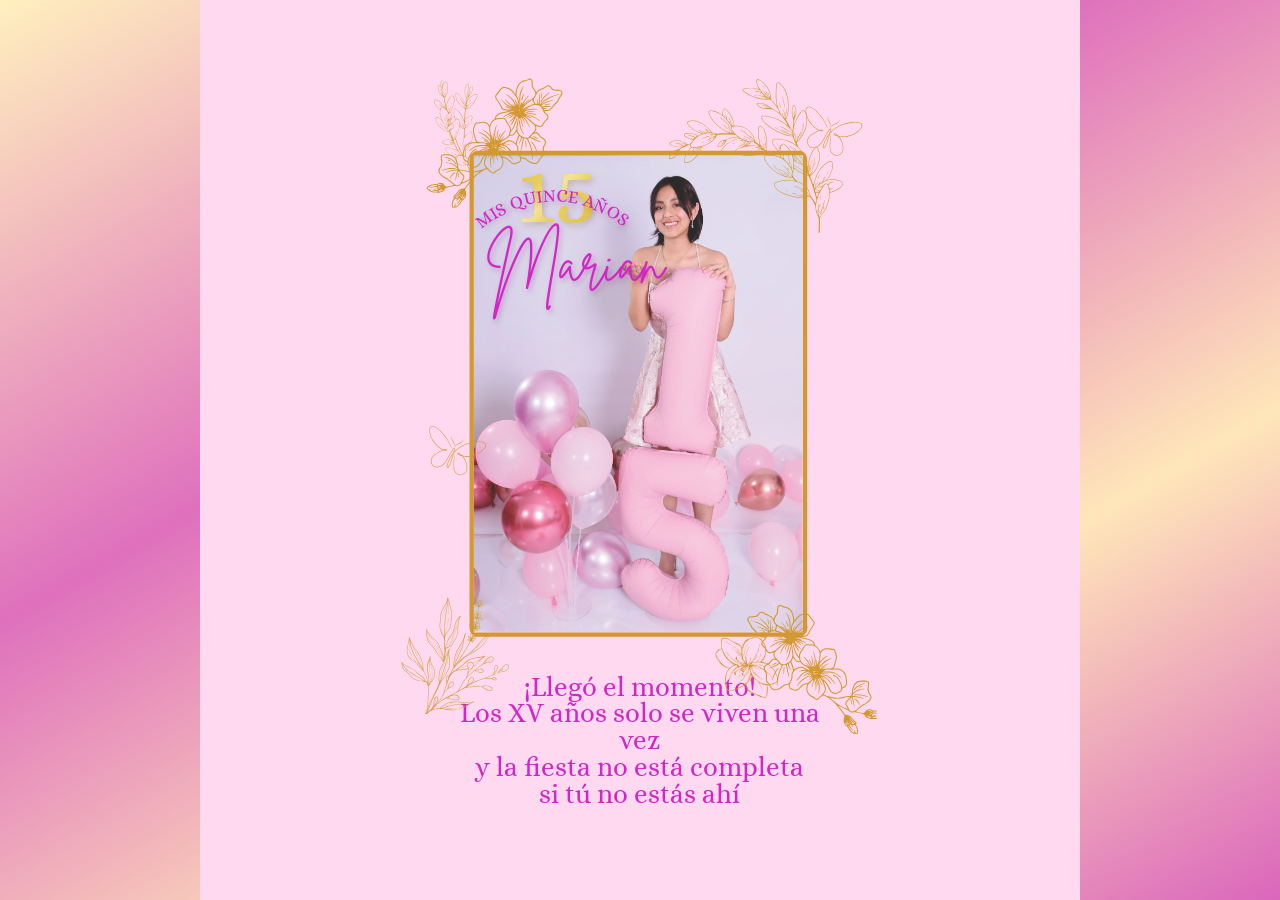
==== commit d18fd9b1: "Organiza fecha y contador en tres bloques independientes" ====
--- a/Web/index.html
+++ b/Web/index.html
@@ -6,9 +6,9 @@
     <meta name="theme-color" content="#ffd9f0" />
     <title>Mis quince años · Marian</title>
     <link rel="stylesheet" href="assets/css/base.css?v=66" />
-    <link rel="stylesheet" href="assets/css/secciones.css?v=66" />
-    <link rel="stylesheet" href="assets/css/layout.css?v=66" />
-    <link rel="stylesheet" href="assets/css/tipografia.css?v=66" />
+    <link rel="stylesheet" href="assets/css/secciones.css?v=67" />
+    <link rel="stylesheet" href="assets/css/layout.css?v=67" />
+    <link rel="stylesheet" href="assets/css/tipografia.css?v=67" />
     <script defer src="assets/js/datos-loader.js?v=61"></script>
     <script defer src="assets/js/render.js?v=66"></script>
     <script defer src="assets/js/confirmacion.js?v=61"></script>
@@ -128,50 +128,53 @@
       <div class="scroll-screen">
         <div class="scroll-composition">
           <section id="fecha" class="date" aria-label="Fecha de la celebración">
-            <div class="date-row">
-              <p class="eyebrow" data-field="evento.diaSemana" data-estilo="texto"></p>
-              <div class="day-heart">
-                <svg viewBox="0 0 160 150" aria-hidden="true">
-                  <path
-                    d="M82 133C35 121 2 89 8 53C13 22 49 17 72 40C89 -2 143 4 153 43C164 80 111 107 91 146"
-                    fill="none"
-                    stroke="#dbaa20"
-                    stroke-width="4"
-                    stroke-linecap="round"
-                  />
-                </svg>
-                <span class="date-number" data-field="evento.dia" data-estilo="texto"></span>
+            <div class="date-calendar">
+              <div class="date-row">
+                <p class="eyebrow" data-field="evento.diaSemana" data-estilo="texto"></p>
+                <div class="day-heart">
+                  <svg viewBox="0 0 160 150" aria-hidden="true">
+                    <path
+                      d="M82 133C35 121 2 89 8 53C13 22 49 17 72 40C89 -2 143 4 153 43C164 80 111 107 91 146"
+                      fill="none"
+                      stroke="#dbaa20"
+                      stroke-width="4"
+                      stroke-linecap="round"
+                    />
+                  </svg>
+                  <span class="date-number" data-field="evento.dia" data-estilo="texto"></span>
+                </div>
+                <p class="month" data-field="evento.mes" data-estilo="texto"></p>
               </div>
-              <p class="month" data-field="evento.mes" data-estilo="texto"></p>
+              <p data-field="evento.anio" data-estilo="texto"></p>
             </div>
-            <p data-field="evento.anio" data-estilo="texto"></p>
-            <div class="gold-line"></div>
-            <p class="script" data-field="textos.faltan" data-estilo="titulo"></p>
-            <div id="contador" class="countdown" aria-label="Cuenta regresiva">
-              <span data-estilo="texto">
-                —
-                <small data-field="textos.dias" data-estilo="texto"></small>
-              </span>
-              <span data-estilo="texto">
-                —
-                <small data-field="textos.horas" data-estilo="texto"></small>
-              </span>
-              <span data-estilo="texto">
-                —
-                <small data-field="textos.minutos" data-estilo="texto"></small>
-              </span>
-              <span data-estilo="texto">
-                —
-                <small data-field="textos.segundos" data-estilo="texto"></small>
-              </span>
+            <div class="date-countdown">
+              <p class="script" data-field="textos.faltan" data-estilo="titulo"></p>
+              <div id="contador" class="countdown" aria-label="Cuenta regresiva">
+                <span data-estilo="texto">
+                  —
+                  <small data-field="textos.dias" data-estilo="texto"></small>
+                </span>
+                <span data-estilo="texto">
+                  —
+                  <small data-field="textos.horas" data-estilo="texto"></small>
+                </span>
+                <span data-estilo="texto">
+                  —
+                  <small data-field="textos.minutos" data-estilo="texto"></small>
+                </span>
+                <span data-estilo="texto">
+                  —
+                  <small data-field="textos.segundos" data-estilo="texto"></small>
+                </span>
+              </div>
+              <p
+                class="pending"
+                id="fecha-pendiente"
+                data-field="textos.fechaPendiente"
+                data-estilo="texto"
+              ></p>
             </div>
             <p data-estilo="frase" class="date-message" data-field="evento.frase"></p>
-            <p
-              class="pending"
-              id="fecha-pendiente"
-              data-field="textos.fechaPendiente"
-              data-estilo="texto"
-            ></p>
           </section>
         </div>
       </div>
--- a/Web/assets/css/secciones.css
+++ b/Web/assets/css/secciones.css
@@ -508,8 +508,8 @@
     position: relative;
     display: grid;
     place-items: center;
-    width: 14cqw;
-    height: 14cqw;
+    width: 23.8cqw;
+    height: 23.8cqw;
     flex-shrink: 0;
   }
   #fecha .day-heart svg {
@@ -526,11 +526,16 @@
     color: #d226c6;
     text-shadow: 0 0.4cqw 0.5cqw #9d477c44;
   }
-  #fecha > .gold-line {
-    display: none;
-  }
-  #fecha > .script {
-    margin: 8cqw 0 4cqw;
+  #fecha .date-calendar,
+  #fecha .date-countdown {
+    display: flex;
+    flex-direction: column;
+    align-items: center;
+    gap: 4cqw;
+    width: 100%;
+  }
+  #fecha .date-countdown > .script {
+    margin: 0;
     color: #dbaa20;
   }
   #fecha .countdown span {
@@ -547,7 +552,7 @@
     margin: 1.8cqw auto 0;
     color: #865576;
   }
-  #fecha > [data-field="evento.anio"]:empty {
+  #fecha [data-field="evento.anio"]:empty {
     display: none;
   }
   #fecha .date-row {
@@ -556,10 +561,8 @@
     align-items: center;
     gap: 0.5cqw;
     white-space: nowrap;
-    width: 80%;
-    margin: auto;
-    transform: translateY(-20px) scale(1.7);
-    transform-origin: center;
+    width: 88%;
+    margin: 0;
   }
   #fecha .countdown {
     display: flex;
@@ -573,7 +576,7 @@
   }
   #fecha > .date-message {
     width: 78%;
-    margin: 6cqw auto 0;
+    margin: 0 auto;
     color: #d226c6;
     text-align: center;
   }
--- a/Web/assets/css/layout.css
+++ b/Web/assets/css/layout.css
@@ -25,13 +25,10 @@
     display: flex;
     flex-direction: column;
     justify-content: space-evenly;
+    gap: 6cqw;
     aspect-ratio: auto;
   }
-
-  .scroll-apolo #fecha > .countdown {
-    margin-block: 0;
-  }
-  .scroll-apolo #fecha > [hidden] {
+  .scroll-apolo #fecha [hidden] {
     display: none;
   }
   /* 02 · Pantalla → composición → tamaño común de las secciones. */
--- a/Web/assets/css/tipografia.css
+++ b/Web/assets/css/tipografia.css
@@ -59,6 +59,9 @@
     --tipo-interlineado: var(--interlineado-texto);
   }
 
+  #fecha .date-row [data-estilo="texto"] {
+    font-size: calc(var(--altura-texto) * 1.7);
+  }
   #recuerdos .eyebrow {
     font-size: calc(var(--altura-15) * 0.4);
     white-space: nowrap;
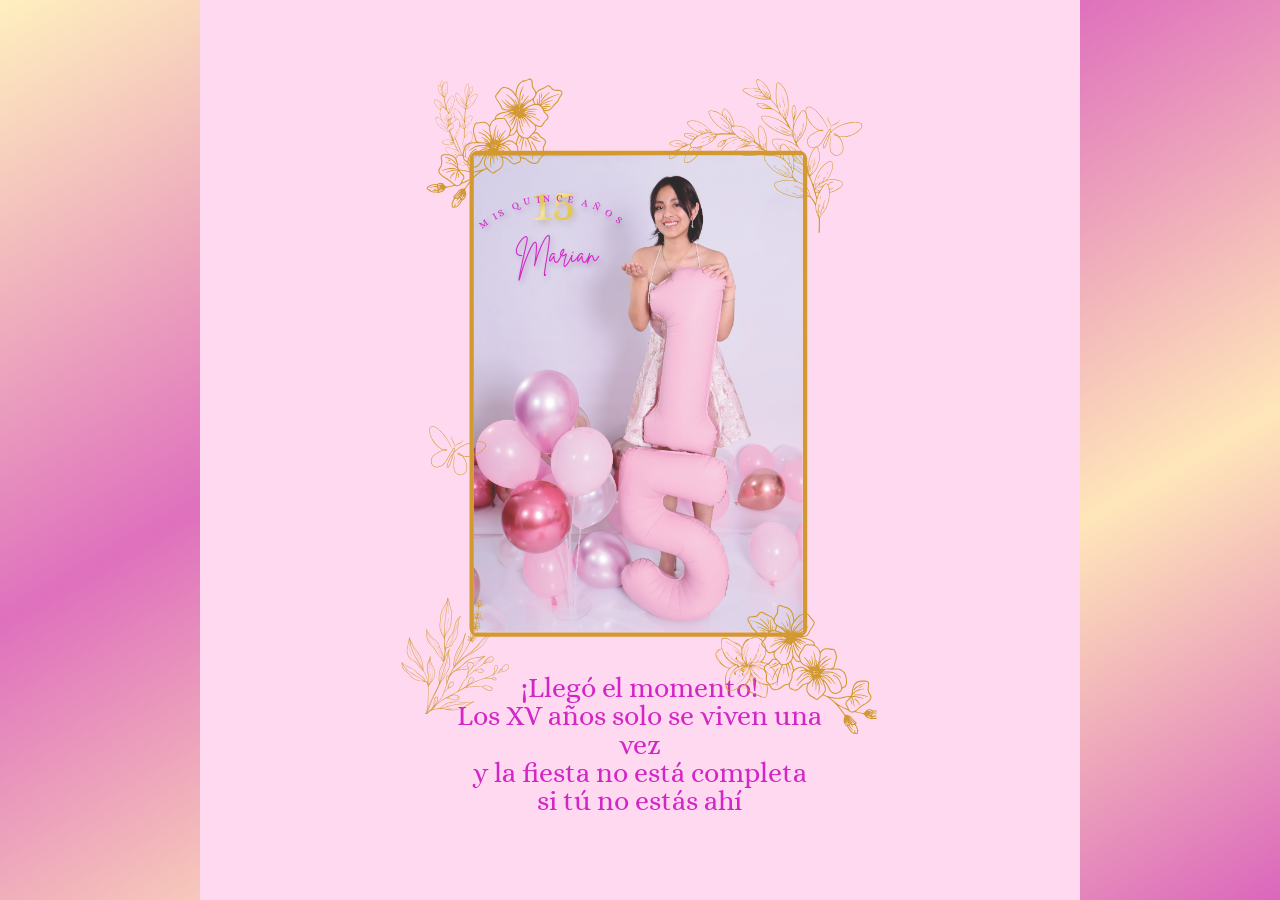
==== commit fa1bf1ca: "Actualiza portada, fotografía familiar y estilos; retira hospedaje" ====
--- a/Web/index.html
+++ b/Web/index.html
@@ -6,11 +6,11 @@
     <meta name="theme-color" content="#ffd9f0" />
     <title>Mis quince años · Marian</title>
     <link rel="stylesheet" href="assets/css/base.css?v=66" />
-    <link rel="stylesheet" href="assets/css/secciones.css?v=67" />
+    <link rel="stylesheet" href="assets/css/secciones.css?v=70" />
     <link rel="stylesheet" href="assets/css/layout.css?v=67" />
-    <link rel="stylesheet" href="assets/css/tipografia.css?v=67" />
-    <script defer src="assets/js/datos-loader.js?v=61"></script>
-    <script defer src="assets/js/render.js?v=66"></script>
+    <link rel="stylesheet" href="assets/css/tipografia.css?v=70" />
+    <script defer src="assets/js/datos-loader.js?v=68"></script>
+    <script defer src="assets/js/render.js?v=68"></script>
     <script defer src="assets/js/confirmacion.js?v=61"></script>
     <script defer src="assets/js/contador.js?v=61"></script>
     <script defer src="assets/js/navegacion.js?v=66"></script>
@@ -28,20 +28,26 @@
             <div class="cover-frame">
               <div class="cover-composition">
                 <!-- Contenido HTML; los valores vienen de datos.js. -->
-                <img class="cover-photo" data-src="portada.foto" data-alt="portada.protagonista" />
-                <p class="cover-age" data-estilo="15" data-field="portada.edad"></p>
-                <h1
-                  id="titulo"
-                  class="cover-title"
-                  data-estilo="quince"
-                  data-field="portada.titulo"
-                ></h1>
-                <p class="cover-name" data-estilo="marian" data-field="portada.protagonista"></p>
-                <p
-                  class="cover-message"
-                  data-estilo="frase"
-                  data-field="portada.introduccionLineas"
-                ></p>
+                <div class="cover-banner">
+                  <img class="cover-photo" data-src="portada.foto" data-alt="portada.protagonista" />
+                  <div class="cover-heading">
+                    <p class="cover-age" data-estilo="15" data-field="portada.edad"></p>
+                    <h1
+                      id="titulo"
+                      class="cover-title"
+                      data-estilo="quince"
+                      data-field="portada.titulo"
+                    ></h1>
+                    <p class="cover-name" data-estilo="marian" data-field="portada.protagonista"></p>
+                  </div>
+                </div>
+                <div class="cover-intro">
+                  <p
+                    class="cover-message"
+                    data-estilo="frase"
+                    data-field="portada.introduccionLineas"
+                  ></p>
+                </div>
                 <!-- Capa frontal de ornamentos. -->
                 <img
                   class="cover-art"
@@ -68,7 +74,7 @@
                 data-src="familia.papas.foto"
                 data-alt="familia.papas.titulo"
               />
-              <p data-field="familia.papas.nombres" data-estilo="texto"></p>
+              <p data-field="familia.papas.nombres" data-estilo="frase"></p>
               <img class="company-flower" src="assets/img/rama-floral-horizontal.svg?gold=2" alt="" />
             </article>
           </section>
@@ -88,7 +94,7 @@
                 data-src="familia.padrinos.foto"
                 data-alt="familia.padrinos.titulo"
               />
-              <p data-field="familia.padrinos.nombres" data-estilo="texto"></p>
+              <p data-field="familia.padrinos.nombres" data-estilo="frase"></p>
               <img class="company-flower" src="assets/img/ramo-flores-dorado.svg?gold=2" alt="" />
             </article>
           </section>
@@ -279,21 +285,6 @@
         </div>
       </div>
 
-      <!-- HOSPEDAJE -->
-      <div class="scroll-screen">
-        <div class="scroll-composition">
-          <section class="card lodging" id="hospedaje">
-            <h2 data-estilo="titulo" data-field="textos.hospedaje"></h2>
-            <img class="icon" src="assets/img/icono-hotel.svg" alt="" loading="lazy" />
-            <div id="hoteles" class="hotels"></div>
-            <img class="lodging-flowers" src="assets/img/ramo-flores-dorado.svg?gold=2" alt="" />
-            <img class="lodging-side" src="assets/img/ramita-dos-flores.svg?gold=2" alt="" />
-            <img class="lodging-butterfly" src="assets/img/mariposa-dorada.svg?gold=2" alt="" />
-            <span class="ornate-top" aria-hidden="true">✧</span>
-            <span class="ornate-bottom" aria-hidden="true">✧</span>
-          </section>
-        </div>
-      </div>
       <!-- CONFIRMACIÓN -->
       <div class="scroll-screen">
         <div class="scroll-composition">
--- a/Web/assets/css/secciones.css
+++ b/Web/assets/css/secciones.css
@@ -99,14 +99,28 @@
     padding: 0;
     text-align: center;
   }
-  .cover-photo {
+  /* Bloque 1: foto y encabezado comparten posición y tamaño. */
+  #portada .cover-banner {
     position: absolute;
     left: 0.6157186%;
     top: 5.5032184%;
     width: 97.7733391%;
     height: 75.0064368%;
+  }
+  #portada .cover-photo {
+    width: 100%;
+    height: 100%;
     object-fit: cover;
     object-position: center;
+  }
+  #portada .cover-heading {
+    container-type: inline-size;
+    position: absolute;
+    left: 0;
+    top: 0;
+    width: 50%;
+    height: 35%;
+    z-index: 2;
   }
   .cover-letter {
     position: absolute;
@@ -115,68 +129,68 @@
     transform-origin: 0 100%;
   }
   .cover-letter:nth-child(1) {
-    left: 3.7079968202344644%;
-    top: 17.139682424367805%;
+    left: 6.325402%;
+    top: 44.325583%;
     --angle: -37.43702053964299deg;
   }
   .cover-letter:nth-child(2) {
-    left: 7.378812239687374%;
-    top: 15.693200491264372%;
+    left: 13.834229%;
+    top: 38.815648%;
     --angle: -31.602007020548097deg;
   }
   .cover-letter:nth-child(3) {
-    left: 8.915218005644792%;
-    top: 15.178538816551715%;
+    left: 16.977019%;
+    top: 36.855200%;
     --angle: -27.36898803651192deg;
   }
   .cover-letter:nth-child(4) {
-    left: 12.361968458966544%;
-    top: 14.252257880919538%;
+    left: 24.027511%;
+    top: 33.326814%;
     --angle: -19.322012373706393deg;
   }
   .cover-letter:nth-child(5) {
-    left: 15.88603279591837%;
-    top: 13.592801052873568%;
+    left: 31.236152%;
+    top: 30.814813%;
     --angle: -12.535997999925984deg;
   }
   .cover-letter:nth-child(6) {
-    left: 19.501560428571434%;
-    top: 13.186054803678154%;
+    left: 38.631885%;
+    top: 29.265437%;
     --angle: -7.488027359944263deg;
   }
   .cover-letter:nth-child(7) {
-    left: 21.272309861398174%;
-    top: 13.03523326045977%;
+    left: 42.254037%;
+    top: 28.690928%;
     --angle: -2.361002374767183deg;
   }
   .cover-letter:nth-child(8) {
-    left: 25.017394087537987%;
-    top: 12.955358790344826%;
+    left: 49.914784%;
+    top: 28.386670%;
     --angle: 4.047004467938984deg;
   }
   .cover-letter:nth-child(9) {
-    left: 28.253344871906215%;
-    top: 13.075281198390801%;
+    left: 56.534075%;
+    top: 28.843478%;
     --angle: 9.788978120036171deg;
   }
   .cover-letter:nth-child(10) {
-    left: 32.313880759009976%;
-    top: 13.475465578160911%;
+    left: 64.840093%;
+    top: 30.367859%;
     --angle: 17.6729886287855deg;
   }
   .cover-letter:nth-child(11) {
-    left: 35.46391408640904%;
-    top: 13.993633921379315%;
+    left: 71.283636%;
+    top: 32.341664%;
     --angle: 24.145990872560887deg;
   }
   .cover-letter:nth-child(12) {
-    left: 38.877965380373425%;
-    top: 14.796736458390795%;
+    left: 78.267240%;
+    top: 35.400840%;
     --angle: 31.001007461472778deg;
   }
   .cover-letter:nth-child(13) {
-    left: 42.0831923122015%;
-    top: 15.826990451034472%;
+    left: 84.823683%;
+    top: 39.325280%;
     --angle: 36.962006427437004deg;
   }
   #portada .cover-frame {
@@ -214,15 +228,15 @@
     color: #d226c6;
   }
   #portada .cover-name {
-    left: 4.2353452%;
-    top: 25.6905747%;
+    left: 25%;
+    top: 65%;
     transform: translateY(-80%);
     transform-origin: 0 100%;
     white-space: pre;
   }
   #portada .cover-age {
-    left: 13.4085975%;
-    top: 15.5073563%;
+    left: 35%;
+    top: 38.107731%;
     transform: translateY(-80%);
     transform-origin: 0 100%;
     color: #bd8828;
@@ -232,10 +246,17 @@
     pointer-events: none;
     text-transform: uppercase;
   }
-  #portada .cover-message {
+  /* Bloque 2: mensaje independiente del bloque de fotografía. */
+  #portada .cover-intro {
+    container-type: inline-size;
+    position: absolute;
     top: 87%;
     left: -10%;
     width: 120%;
+  }
+  #portada .cover-intro .cover-message {
+    position: static;
+    width: 100%;
     text-align: center;
     white-space: pre-line;
   }
@@ -1181,8 +1202,8 @@
     position: relative;
     z-index: var(--layer-content);
   }
-  #invitacion .cover-photo,
-  #invitacion .cover-composition > :is(h1, p),
+  #invitacion .cover-banner,
+  #invitacion .cover-intro,
   #invitacion #recuerdos :is(.photos, .eyebrow),
   #invitacion #cierre :is(.name, .footer-number) {
     z-index: var(--layer-content);
--- a/Web/assets/css/tipografia.css
+++ b/Web/assets/css/tipografia.css
@@ -59,6 +59,19 @@
     --tipo-interlineado: var(--interlineado-texto);
   }
 
+  /* El encabezado escala con su grupo, no con la pantalla exterior.
+     La base conserva las proporciones del diseño vertical aprobado. */
+  #portada .cover-heading .cover-age {
+    font-size: calc(var(--tamano-15) * 0.27cqw);
+  }
+  #portada .cover-heading .cover-title {
+    font-size: calc(var(--tamano-quince) * 0.27cqw);
+  }
+  #portada .cover-heading .cover-name {
+    font-size: calc(var(--tamano-marian) * 0.23cqw);
+  }
+
+
   #fecha .date-row [data-estilo="texto"] {
     font-size: calc(var(--altura-texto) * 1.7);
   }
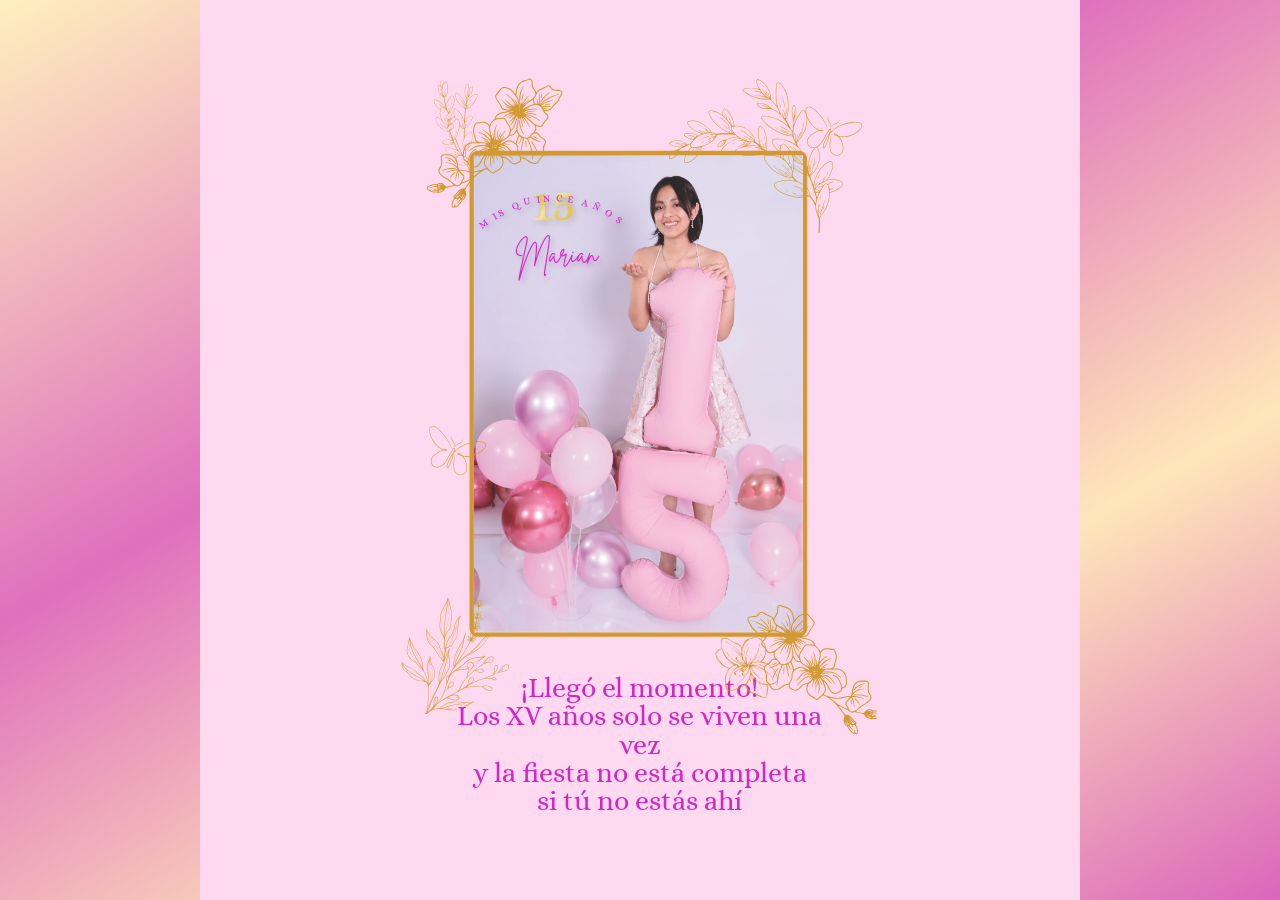
==== commit a17dd010: "Ajusta el espaciado del rótulo vertical de fotografías" ====
--- a/Web/index.html
+++ b/Web/index.html
@@ -8,7 +8,7 @@
     <link rel="stylesheet" href="assets/css/base.css?v=66" />
     <link rel="stylesheet" href="assets/css/secciones.css?v=70" />
     <link rel="stylesheet" href="assets/css/layout.css?v=67" />
-    <link rel="stylesheet" href="assets/css/tipografia.css?v=70" />
+    <link rel="stylesheet" href="assets/css/tipografia.css?v=74" />
     <script defer src="assets/js/datos-loader.js?v=68"></script>
     <script defer src="assets/js/render.js?v=68"></script>
     <script defer src="assets/js/confirmacion.js?v=61"></script>
--- a/Web/assets/css/tipografia.css
+++ b/Web/assets/css/tipografia.css
@@ -9,6 +9,12 @@
     --altura-titulo: calc(var(--tamano-titulo) * var(--unidad-tipografica));
     --altura-frase: calc(var(--tamano-frase) * var(--unidad-tipografica));
     --altura-texto: calc(var(--tamano-texto) * var(--unidad-tipografica));
+  }
+  @media (max-aspect-ratio: 3/4) {
+    #invitacion {
+      --altura-frase: calc(var(--tamano-frase) * var(--unidad-tipografica) * 1.4553);
+      --altura-texto: calc(var(--tamano-texto) * var(--unidad-tipografica) * 1.4553);
+    }
   }
   /* 01 · Respetar los cortes de línea escritos en datos.js. */
   [data-field] {
@@ -73,10 +79,12 @@
 
 
   #fecha .date-row [data-estilo="texto"] {
-    font-size: calc(var(--altura-texto) * 1.7);
+    font-size: min(calc(var(--altura-texto) * 1.7), 5.6cqw);
   }
   #recuerdos .eyebrow {
-    font-size: calc(var(--altura-15) * 0.4);
+    font-size: calc(var(--altura-15) * 0.472);
+    letter-spacing: 0.03738em;
+    word-spacing: 0.26244em;
     white-space: nowrap;
   }
 
